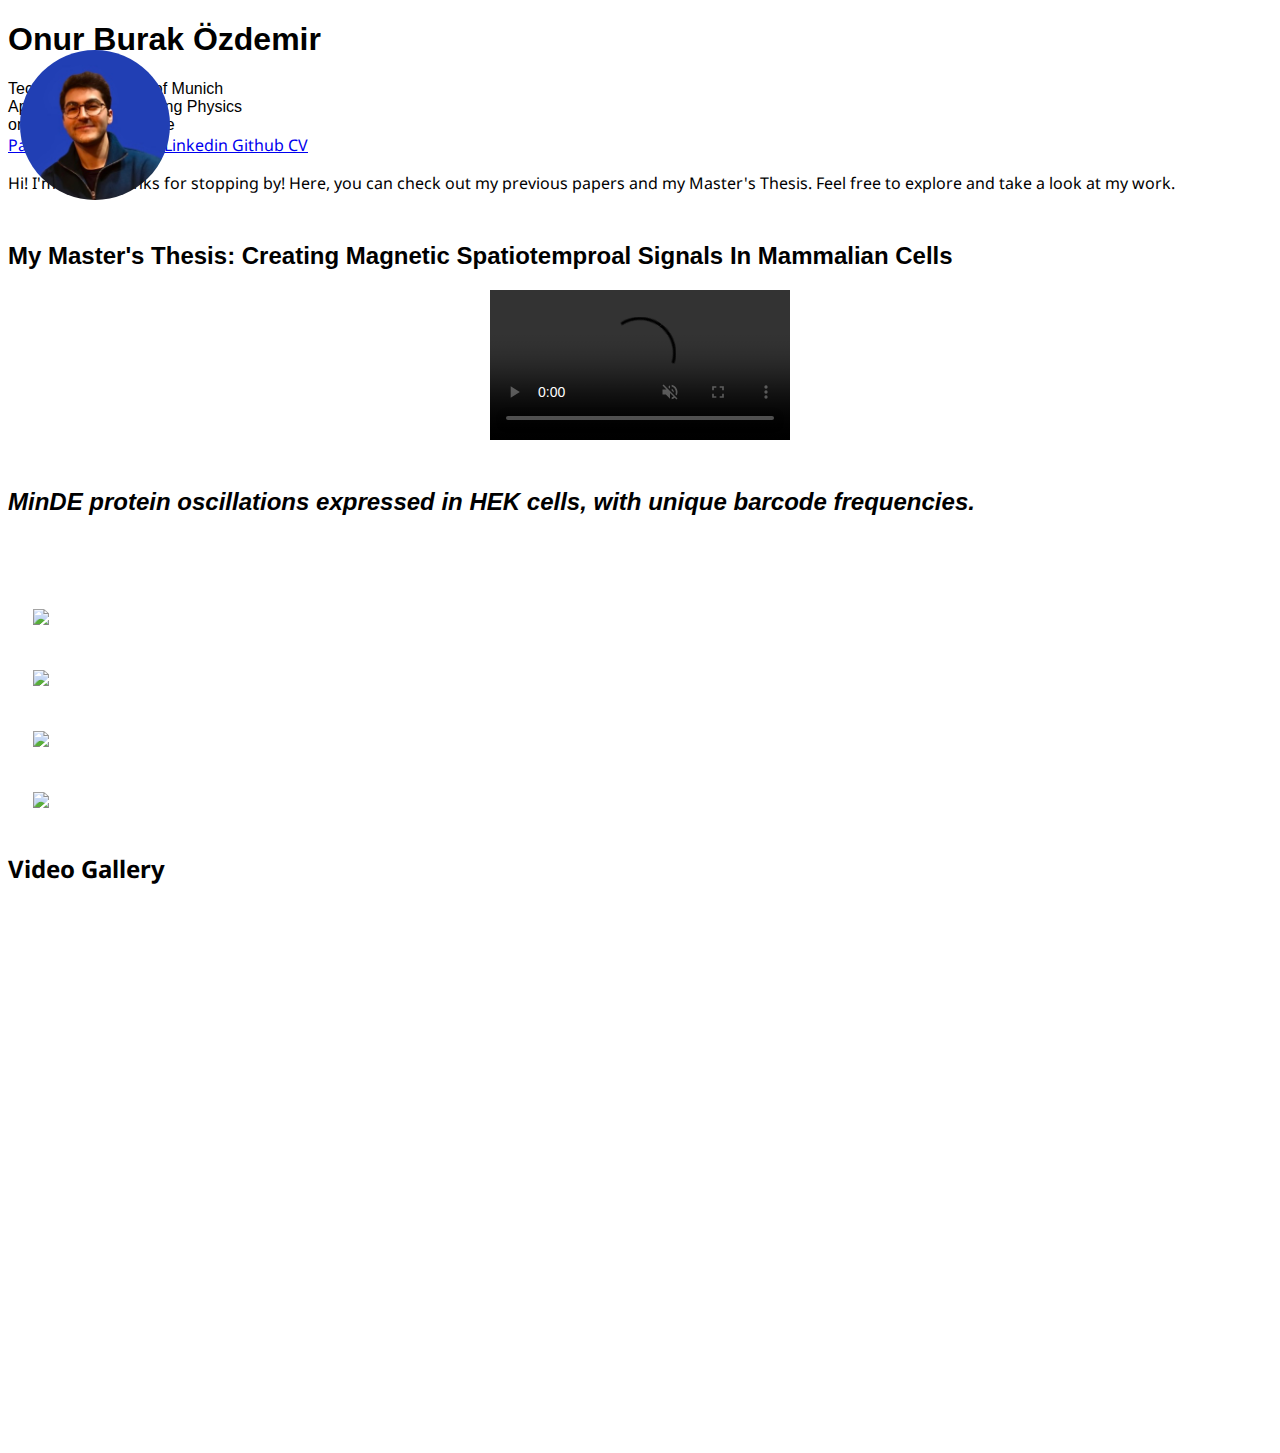
==== index.html @ f8f73dd2 "Big update" ====
<!DOCTYPE html>
<html>
<head>
  <meta charset="utf-8">
  <meta name="description" content="Personal website of Onur Burak Özdemir, showcasing academic achievements, projects, and research.">
  <meta property="og:title" content="Onur Burak Özdemir - Academic and Research Portfolio"/>
  <meta property="og:description" content="Explore the academic journey, research projects, and professional achievements of Onur Burak Özdemir."/>
  <meta property="og:url" content="https://yourwebsiteurl.com"/>
  <meta property="og:image" content="static/image/onur_banner_image.png" />
  <meta property="og:image:width" content="1200"/>
  <meta property="og:image:height" content="630"/>

  <meta name="twitter:title" content="Onur Burak Özdemir - Academic and Research Portfolio">
  <meta name="twitter:description" content="Discover the academic and professional journey of Onur Burak Özdemir.">
  <meta name="twitter:image" content="static/images/onur_twitter_banner_image.png">
  <meta name="twitter:card" content="summary_large_image">
  <meta name="keywords" content="Onur Burak Özdemir, academic portfolio, research, engineering physics, computational biology, solar cells, OLEDs, neural radiance fields">
  <meta name="viewport" content="width=device-width, initial-scale=1">

  <title>Onur Burak Özdemir</title>
  <link rel="icon" type="image/x-icon" href="static/images/favicon.ico">
  <link href="https://fonts.googleapis.com/css?family=Google+Sans|Noto+Sans|Castoro" rel="stylesheet">

  <link rel="stylesheet" href="static/css/bulma.min.css">
  <link rel="stylesheet" href="static/css/bulma-carousel.min.css">
  <link rel="stylesheet" href="static/css/bulma-slider.min.css">
  <link rel="stylesheet" href="static/css/fontawesome.all.min.css">
  <link rel="stylesheet" href="https://cdn.jsdelivr.net/gh/jpswalsh/academicons@1/css/academicons.min.css">
  <link rel="stylesheet" href="static/css/index.css">

  <script src="https://ajax.googleapis.com/ajax/libs/jquery/3.5.1/jquery.min.js"></script>
  <script src="https://documentcloud.adobe.com/view-sdk/main.js"></script>
  <script defer src="static/js/fontawesome.all.min.js"></script>
  <script src="static/js/bulma-carousel.min.js"></script>
  <script src="static/js/bulma-slider.min.js"></script>
  <script src="static/js/index.js"></script>
</head>
<body>

  <section class="hero">
    <div class="hero-body">
      <div class="container is-max-desktop">
        <div class="columns is-centered">
          <div class="column has-text-centered">
       <h1 class="title is-1 publication-title">Onur Burak Özdemir </h1>
       <!-- <div class="is-size-5 publication-authors">
              <span class="author-block">
                <a href="https://www.linkedin.com/in/onurburakozdemir" target="_blank">Onur Burak Özdemir</a><sup>*</sup>,</span>
              <span class="author-block">
                <a href="https://www.linkedin.com/in/secondauthor" target="_blank"></a><sup>*</sup>,</span>
              <span class="author-block">
                <a href="https://www.linkedin.com/in/thirdauthor" target="_blank"></a>
              </span>
            </div> -->

            <div class="is-size-5 publication-authors">
              <div class="profile-picture">
                <img src="static/images/pp.jpeg" alt="Profile Picture">
              </div>
              <span class="author-block"> Technical University of Munich <br> Applied and Engineering Physics <br> onur.oezdemir@tum.de </span>
              <!-- <span class="eql-cntrb"><small><br><sup>*</sup>Indicates Equal Contribution</small></span> -->
            </div> 

            <div class="column has-text-centered">
              <div class="publication-links">
                <span class="link-block">
                  <a href="https://arxiv.org/pdf/1234.56789.pdf" target="_blank" class="external-link button is-normal is-rounded is-dark">
                    <span class="icon">
                      <i class="fas fa-file-pdf"></i>
                    </span>
                    <span>Papers and Projects</span>
                  </a>
                </span>

                <span class="link-block">
                  <a href="https://de.linkedin.com/in/onurburakozdemir" target="_blank" class="external-link button is-normal is-rounded is-dark">
                    <span class="icon">
                      <i class="fas fa-file-pdf"></i>
                    </span>
                    <span>Linkedin</span>
                  </a>
                </span>

                <span class="link-block">
                  <a href="https://github.com/onurburakozdemir" target="_blank" class="external-link button is-normal is-rounded is-dark">
                    <span class="icon">
                      <i class="fab fa-github"></i>
                    </span>
                    <span>Github</span>
                  </a>
                </span>

                <span class="link-block">
                  <a href="https://arxiv.org/abs/1234.56789" target="_blank" class="external-link button is-normal is-rounded is-dark">
                    <span class="icon">
                      <i class="ai ai-arxiv"></i>
                    </span>
                    <span>CV</span>
                  </a>
                </span>
              </div>
            </div>
          </div>
        </div>
      </div>
    </div>
  </section>


  <!-- Paper abstract -->
  <section class="section hero is-light">
    <div class="container is-max-desktop">
      <div class="columns is-centered has-text-centered">
        <div class="column is-four-fifths">
          <div class="content has-text-justified">
            <p>
            Hi! I'm Onur. Thanks for stopping by! Here, you can check out my previous papers and my Master's Thesis. Feel free to explore and take a look at my work.
          </div>
        </div>
      </div>
    </div>
  </section>
  <!-- End paper abstract -->

   <!-- Teaser video -->
  <section class="hero teaser">
    <div class="container">
      <div class="hero-body">
        <h2 class="subtitle has-text-centered">
          <br>
          My Master's Thesis: Creating Magnetic Spatiotemproal Signals In Mammalian Cells 
        </h2>
        <div class="video-center">
          <video poster="" id="tree" autoplay controls muted loop height="100%">
            <source src="static/videos/banner_video.mp4" type="video/mp4">
          </video>
        </div>
        <h2 class="subtitle has-text-centered">
          <br>  <i> MinDE protein oscillations expressed in HEK cells, with unique barcode frequencies. </i>
        </h2>
      </div>
    </div>
  </section>


  <!-- Image carousel -->
  <section class="hero is-small">
    <div class="hero-body">
      <div class="container">
        <div id="results-carousel" class="carousel results-carousel">
          <div class="item">
            <img src="static/images/carousel1.jpg" alt="Research Image 1"/>
            <h2 class="subtitle has-text-centered">
              First image description.
            </h2>
          </div>
          <div class="item">
            <img src="static/images/carousel2.jpg" alt="Research Image 2"/>
            <h2 class="subtitle has-text-centered">
              Second image description.
            </h2>
          </div>
          <div class="item">
            <img src="static/images/carousel3.jpg" alt="Research Image 3"/>
            <h2 class="subtitle has-text-centered">
              Third image description.
            </h2>
          </div>
          <div class="item">
            <img src="static/images/carousel4.jpg" alt="Research Image 4"/>
            <h2 class="subtitle has-text-centered">
              Fourth image description.
            </h2>
          </div>
        </div>
      </div>
    </div>
  </section>
  <!-- End image carousel -->
 

  <!-- Two MP4 videos side by side 
  <section class="hero teaser">
    <div class="container is-max-desktop">
      <div class="hero-body">
        <div class="columns is-centered">
          <div class="column is-half">
            <video poster="" id="video1" autoplay controls muted loop width="100%">
              <source src="static/videos/banner_video.mp4" type="video/mp4">
            </video>
          </div>
          <div class="column is-half">
            <video poster="" id="video2" autoplay controls muted loop width="100%">
              <source src="static/videos/banner_video_2.mp4" type="video/mp4">
            </video>
            <h2 class="subtitle has-text-centered"></h2>
              MinDE protein oscillations expressed in HEK cells, with unique barcode frequencies. 
            </h2>
          </div>
        </div>
      </div>
    </div>
  </section>
  -->


  
 <!-- Youtube -->
<section class="hero is-small is-light">
  <div class="hero-body">
    <div class="container">
      <h2 class="title is-3 has-text-centered">Video Gallery</h2>
      <div class="columns is-centered">
        <div class="column is-two-thirds">
          <div class="video-wrapper">
            <iframe src="https://youtube.com/embed/WGgXc5WwDEs" frameborder="0" allow="autoplay; encrypted-media" allowfullscreen></iframe>
          </div>
        </div>
      </div>
    </div>
  </div>
</section>
---- static/css/index.css ----
body {
  font-family: 'Noto Sans', sans-serif;
}


.footer .icon-link {
    font-size: 25px;
    color: #000;
}

.link-block a {
    margin-top: 5px;
    margin-bottom: 5px;
}

.dnerf {
  font-variant: small-caps;
}


.teaser .hero-body {
  padding-top: 0;
  padding-bottom: 3rem;
}

.teaser {
  font-family: 'Google Sans', sans-serif;
}


.publication-title {
}

.publication-banner {
  width: 100%;
  overflow: hidden; /* In case the video is larger than the banner */
}

.video-container {
  width: 100%;
  display: flex;
  justify-content: center;
}

.publication-banner video {
  max-width: 100%;
  height: auto;
  object-fit: contain;
}

.publication-header .hero-body {
}

.publication-title {
    font-family: 'Google Sans', sans-serif;
}

.publication-authors {
    font-family: 'Google Sans', sans-serif;
}

.publication-venue {
    color: #555;
    width: fit-content;
    font-weight: bold;
}

.publication-awards {
    color: #ff3860;
    width: fit-content;
    font-weight: bolder;
}

.publication-authors {
}

.publication-authors a {
   color: hsl(204, 86%, 53%) !important;
}

.publication-authors a:hover {
    text-decoration: underline;
}

.author-block {
  display: inline-block;
}

.publication-banner img {
}

.publication-authors {
  /*color: #4286f4;*/
}

.publication-video {
    position: relative;
    width: 100%;
    height: 0;
    padding-bottom: 56.25%;

    overflow: hidden;
    border-radius: 10px !important;
}

.publication-video iframe {
    position: absolute;
    top: 0;
    left: 0;
    width: 100%;
    height: 100%;
}

.publication-body img {
}

.results-carousel {
  overflow: hidden;
}

.results-carousel .item {
  margin: 5px;
  overflow: hidden;
  padding: 20px;
  font-size: 0;
}

.results-carousel video {
  margin: 0;
}

.slider-pagination .slider-page {
  background: #000000;
}

.eql-cntrb { 
  font-size: smaller;
}

.video-wrapper {
  position: relative;
  width: 100%;
  padding-bottom: 56.25%; /* 16:9 Aspect Ratio */
}

.video-wrapper iframe {
  position: absolute;
  top: 0;
  left: 0;
  width: 100%;
  height: 100%;
  max-width: 100%;
}

.hero-body .container {
  max-width: 960px; /* Adjust this value as needed */
}

.column.is-two-thirds {
  display: flex;
  justify-content: center;
}

.video-center {
  display: flex;
  justify-content: center;
}

.video-center video {
  max-width: 100%;
  height: auto;
}


.profile-picture {
    position: absolute;
    top: 50px;  /* Adjust this value to move it up or down */
    left: 20px; /* Adjust this value to move it left or right */
    width: 150px;  /* Adjust this value to change the size */
    height: 150px; /* Adjust this value to change the size */
    overflow: hidden;
    border-radius: 50%;
}

.profile-picture img {
    width: 100%;
    height: 100%;
    object-fit: cover;
}
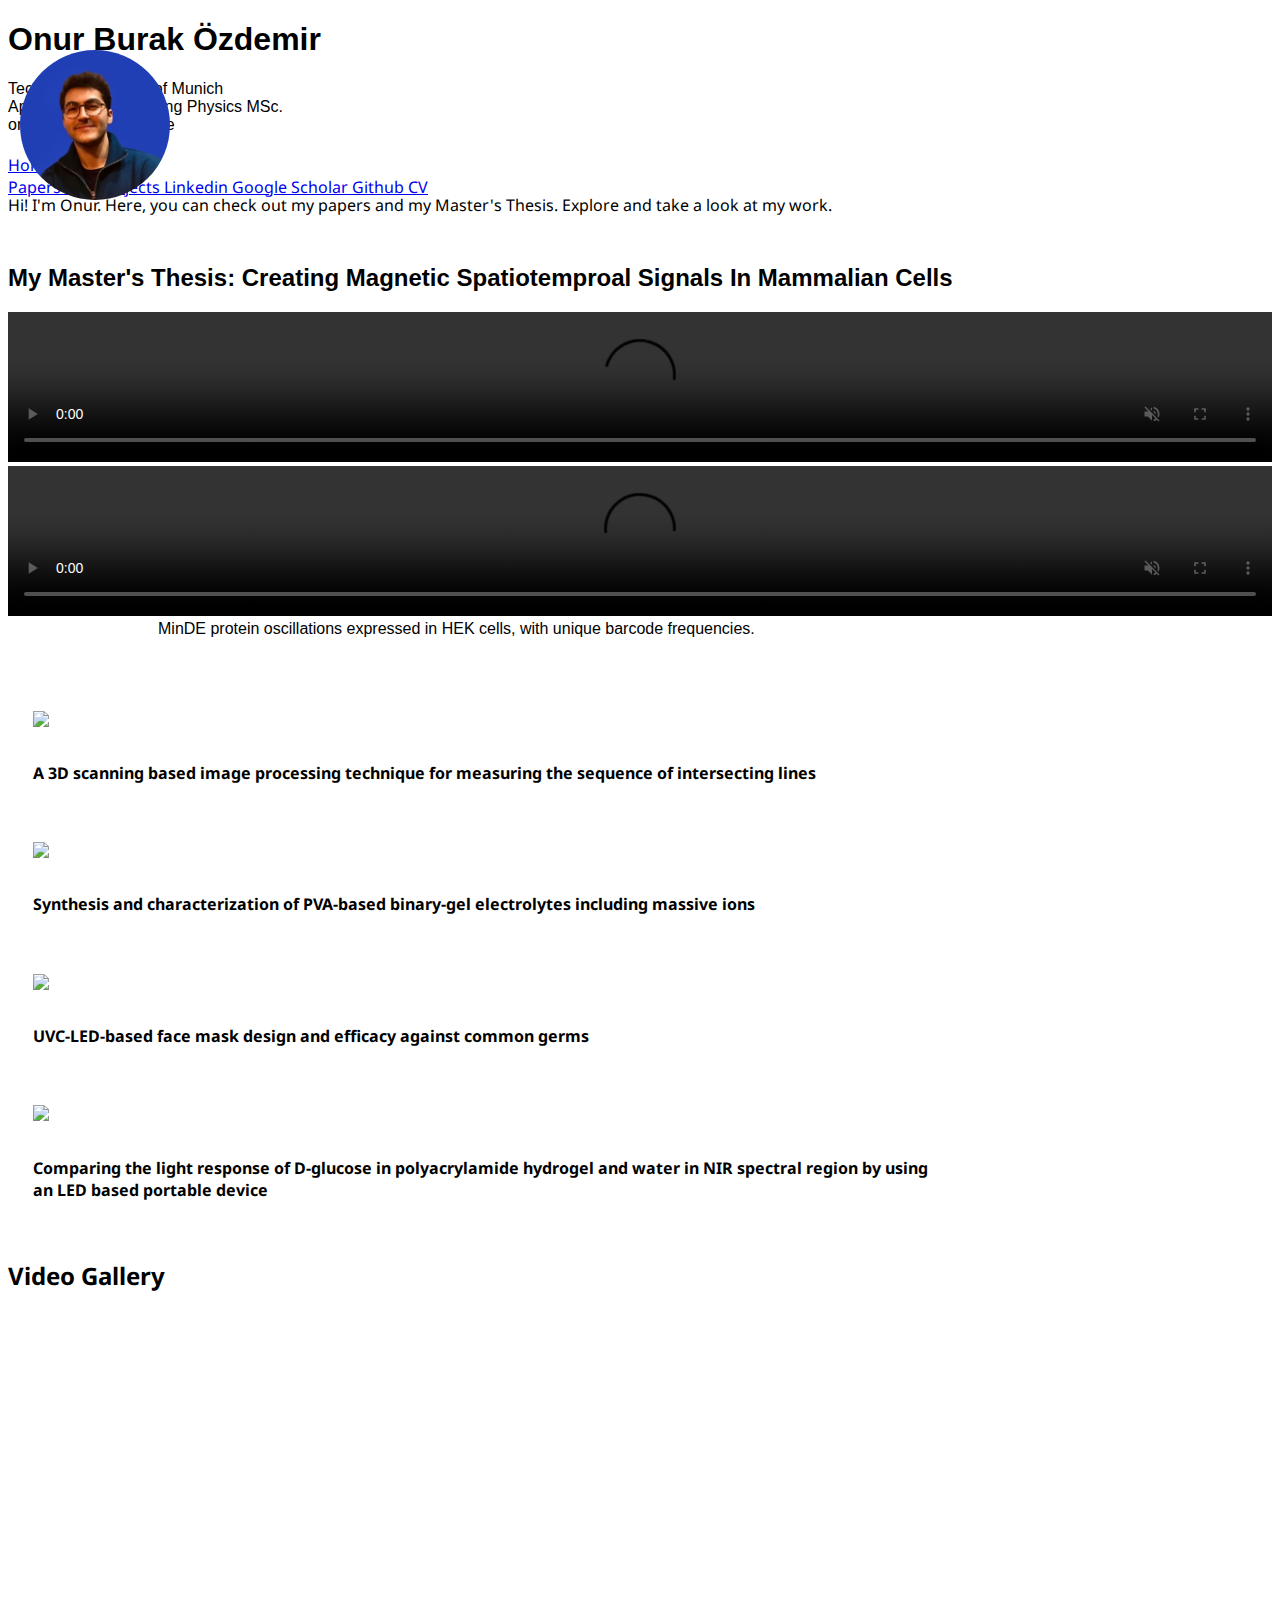
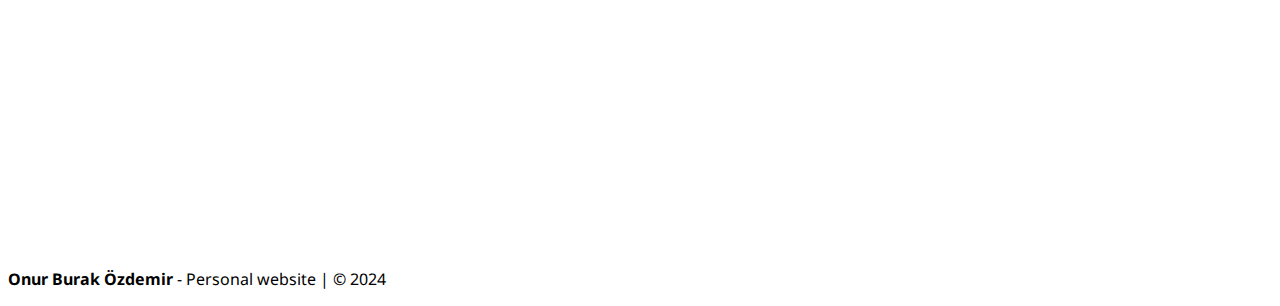
==== commit 72af7870: "Update index.html" ====
--- a/index.html
+++ b/index.html
@@ -57,43 +57,63 @@
               <div class="profile-picture">
                 <img src="static/images/pp.jpeg" alt="Profile Picture">
               </div>
-              <span class="author-block"> Technical University of Munich <br> Applied and Engineering Physics <br> onur.oezdemir@tum.de </span>
+              <span class="author-block"  style="margin-bottom: 20px;"> Technical University of Munich <br> Applied and Engineering Physics MSc. <br> onur.oezdemir@tum.de </span>
               <!-- <span class="eql-cntrb"><small><br><sup>*</sup>Indicates Equal Contribution</small></span> -->
             </div> 
 
             <div class="column has-text-centered">
               <div class="publication-links">
                 <span class="link-block">
-                  <a href="https://arxiv.org/pdf/1234.56789.pdf" target="_blank" class="external-link button is-normal is-rounded is-dark">
+                  <a href="index.html" class="external-link button is-normal is-rounded is-light">
+                    <span class="icon">
+                      <i class="fas fa-home"></i>
+                    </span>
+                    <span>Home</span>
+                  </a>
+                </span>
+
+            <div class="column has-text-centered">
+              <div class="publication-links">
+                <span class="link-block">
+                  <a href="papers.html" class="external-link button is-normal is-rounded is-dark">
+                    <span class="icon">
+                      <i class="fas fa-flask"></i>
+                    </span>
+                    <span>Papers and Projects</span>
+                  </a>
+                </span>
+
+                <span class="link-block">
+                  <a href="https://de.linkedin.com/in/onurburakozdemir" target="_blank" class="external-link button is-normal is-rounded is-dark">
+                    <span class="icon">
+                      <i class="fab fa-linkedin"></i>
+                    </span>
+                    <span>Linkedin</span>
+                  </a>
+                </span>
+
+                <span class="link-block">
+                  <a href="https://scholar.google.com/citations?hl=en&user=Xqy91XkAAAAJ" target="_blank" class="external-link button is-normal is-rounded is-dark">
+                    <span class="icon">
+                      <i class="fas fa-graduation-cap"></i>
+                    </span>
+                    <span>Google Scholar</span>
+                  </a>
+                </span>
+
+                <span class="link-block">
+                  <a href="https://github.com/onurburakozdemir" target="_blank" class="external-link button is-normal is-rounded is-dark">
+                    <span class="icon">
+                      <i class="fab fa-github"></i>
+                    </span>
+                    <span>Github</span>
+                  </a>
+                </span>
+
+                <span class="link-block">
+                  <a href="static/pdfs/OnurBurakOzdemir_CV.pdf" target="_blank" class="external-link button is-normal is-rounded is-dark">
                     <span class="icon">
                       <i class="fas fa-file-pdf"></i>
-                    </span>
-                    <span>Papers and Projects</span>
-                  </a>
-                </span>
-
-                <span class="link-block">
-                  <a href="https://de.linkedin.com/in/onurburakozdemir" target="_blank" class="external-link button is-normal is-rounded is-dark">
-                    <span class="icon">
-                      <i class="fas fa-file-pdf"></i>
-                    </span>
-                    <span>Linkedin</span>
-                  </a>
-                </span>
-
-                <span class="link-block">
-                  <a href="https://github.com/onurburakozdemir" target="_blank" class="external-link button is-normal is-rounded is-dark">
-                    <span class="icon">
-                      <i class="fab fa-github"></i>
-                    </span>
-                    <span>Github</span>
-                  </a>
-                </span>
-
-                <span class="link-block">
-                  <a href="https://arxiv.org/abs/1234.56789" target="_blank" class="external-link button is-normal is-rounded is-dark">
-                    <span class="icon">
-                      <i class="ai ai-arxiv"></i>
                     </span>
                     <span>CV</span>
                   </a>
@@ -108,13 +128,13 @@
 
 
   <!-- Paper abstract -->
-  <section class="section hero is-light">
+  <section class="section hero is-light" style="margin-top: -20px;">
     <div class="container is-max-desktop">
       <div class="columns is-centered has-text-centered">
         <div class="column is-four-fifths">
           <div class="content has-text-justified">
             <p>
-            Hi! I'm Onur. Thanks for stopping by! Here, you can check out my previous papers and my Master's Thesis. Feel free to explore and take a look at my work.
+            Hi! I'm Onur. Here, you can check out my papers and my Master's Thesis. Explore and take a look at my work.
           </div>
         </div>
       </div>
@@ -122,7 +142,34 @@
   </section>
   <!-- End paper abstract -->
 
-   <!-- Teaser video -->
+
+  <section class="hero teaser" style="margin-top: 15px;">
+    <div class="container is-max-desktop">
+      <div class="hero-body">
+      <h2 class="subtitle has-text-centered">
+          <br>
+          My Master's Thesis: Creating Magnetic Spatiotemproal Signals In Mammalian Cells 
+      </h2>  
+        <div class="columns is-centered">
+          <div class="column is-half">
+            <video poster="" id="video1" autoplay controls muted loop width="100%">
+              <source src="static/videos/banner_video.mp4" type="video/mp4">
+            </video>
+          </div>
+          <div class="column is-half">
+            <video poster="" id="video2" autoplay controls muted loop width="100%">
+              <source src="static/videos/vid2.mp4" type="video/mp4">
+            </video>
+          </div> 
+        </div>
+      <div style="margin-left: 150px; font-size: 16px;"> MinDE protein oscillations expressed in HEK cells, with unique barcode frequencies. </div> 
+      </div>
+    </div>
+  </section>
+
+
+
+   <!-- Teaser video 
   <section class="hero teaser">
     <div class="container">
       <div class="hero-body">
@@ -141,42 +188,55 @@
       </div>
     </div>
   </section>
-
+  -->
 
   <!-- Image carousel -->
-  <section class="hero is-small">
-    <div class="hero-body">
-      <div class="container">
-        <div id="results-carousel" class="carousel results-carousel">
-          <div class="item">
-            <img src="static/images/carousel1.jpg" alt="Research Image 1"/>
-            <h2 class="subtitle has-text-centered">
-              First image description.
-            </h2>
-          </div>
-          <div class="item">
-            <img src="static/images/carousel2.jpg" alt="Research Image 2"/>
-            <h2 class="subtitle has-text-centered">
-              Second image description.
-            </h2>
-          </div>
-          <div class="item">
-            <img src="static/images/carousel3.jpg" alt="Research Image 3"/>
-            <h2 class="subtitle has-text-centered">
-              Third image description.
-            </h2>
-          </div>
-          <div class="item">
-            <img src="static/images/carousel4.jpg" alt="Research Image 4"/>
-            <h2 class="subtitle has-text-centered">
-              Fourth image description.
-            </h2>
-          </div>
-        </div>
-      </div>
-    </div>
-  </section>
-  <!-- End image carousel -->
+<section class="hero is-small is-light">
+  <div class="hero-body">
+    <div class="container">
+      <div id="results-carousel" class="carousel results-carousel">
+        <div class="item">
+          <a href="https://link.springer.com/article/10.1007/s10032-024-00495-6" target="_blank">
+            <img src="static/images/carousel3.jpg" alt="Research Image 1" style="max-width: 700px; height: auto;" />
+          </a>
+          <h2 class="subtitle has-text-centered" style="font-size: 16px;">
+            <br>
+            A 3D scanning based image processing technique for measuring the sequence of intersecting lines
+          </h2>
+        </div>
+        <div class="item">
+          <a href="https://link.springer.com/article/10.1007/s10008-023-05390-4" target="_blank">
+            <img src="static/images/carousel1.jpg" alt="Research Image 2" style="max-width: 900px; height: auto;" />
+          </a>
+          <h2 class="subtitle has-text-centered" style="font-size: 16px;">
+            <br>
+            Synthesis and characterization of PVA-based binary-gel electrolytes including massive ions 
+          </h2>
+        </div>
+        <div class="item">
+          <a href="https://sciendo.com/article/10.2478/aiht-2023-74-3766" target="_blank">
+            <img src="static/images/carousel2.jpg" alt="Research Image 3" style="max-width: 600px; height: auto;" />
+          </a>
+          <h2 class="subtitle has-text-centered" style="font-size: 16px;">
+            <br>
+            UVC-LED-based face mask design and efficacy against common germs
+          </h2>
+        </div>
+        <div class="item">
+          <a href="https://link.springer.com/article/10.1007/s11082-022-04123-7" target="_blank">
+            <img src="static/images/carousel4.jpg" alt="Research Image 4" style="max-width: 700px; height: auto;" />
+          </a>
+          <h2 class="subtitle has-text-centered" style="font-size: 16px;">
+            <br>
+            Comparing the light response of D-glucose in polyacrylamide hydrogel and water in NIR spectral region by using an LED based portable device
+          </h2>
+        </div>
+      </div>
+    </div>
+  </div>
+</section>
+<!-- End image carousel -->
+
  
 
   <!-- Two MP4 videos side by side 
@@ -206,8 +266,8 @@
 
   
  <!-- Youtube -->
-<section class="hero is-small is-light">
-  <div class="hero-body">
+<section class="hero is-small" style="margin-bottom: 0px;">
+  <div class="hero-body"> 
     <div class="container">
       <h2 class="title is-3 has-text-centered">Video Gallery</h2>
       <div class="columns is-centered">
@@ -220,4 +280,13 @@
     </div>
   </div>
 </section>
-   
+
+<!-- Footer -->
+  <footer class="footer">
+    <div class="content has-text-centered">
+      <p>
+        <strong>Onur Burak Özdemir</strong> - Personal website | &copy; 2024
+      </p>
+    </div>
+  </footer>
+</body>
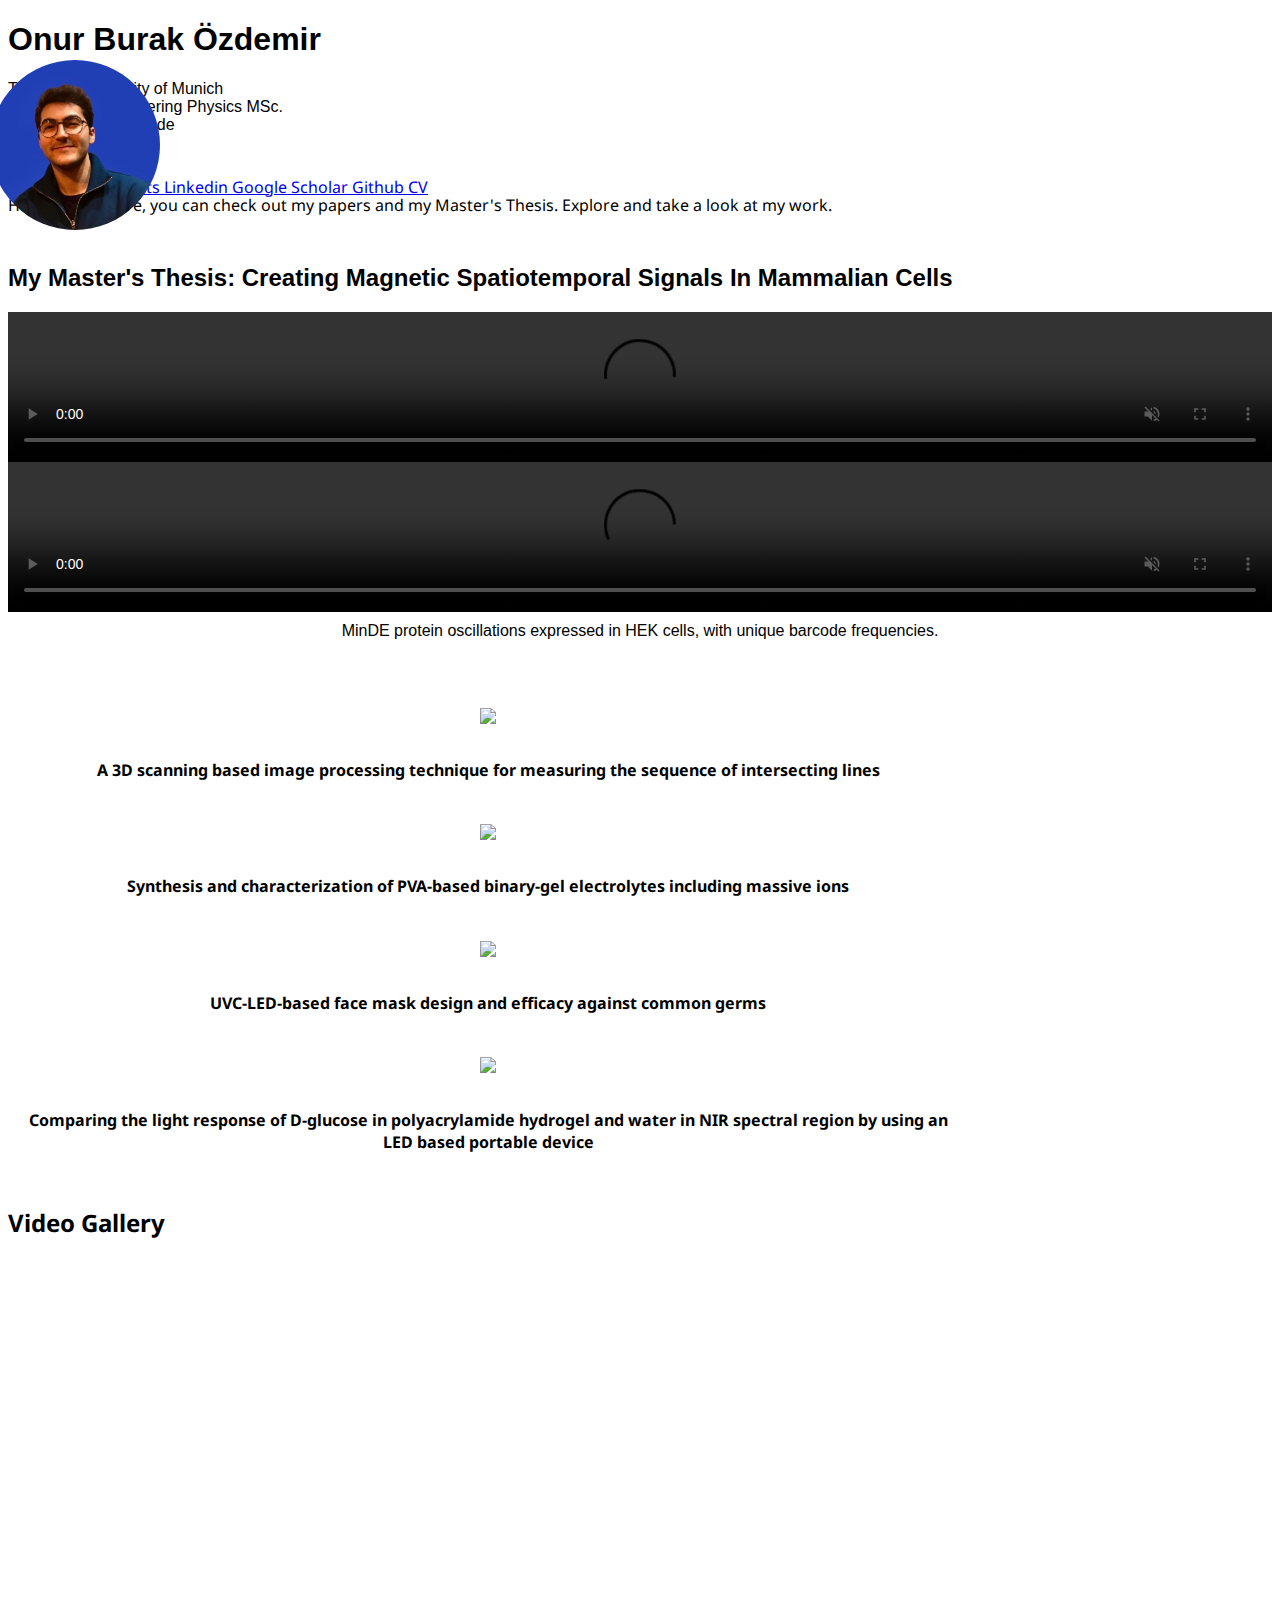
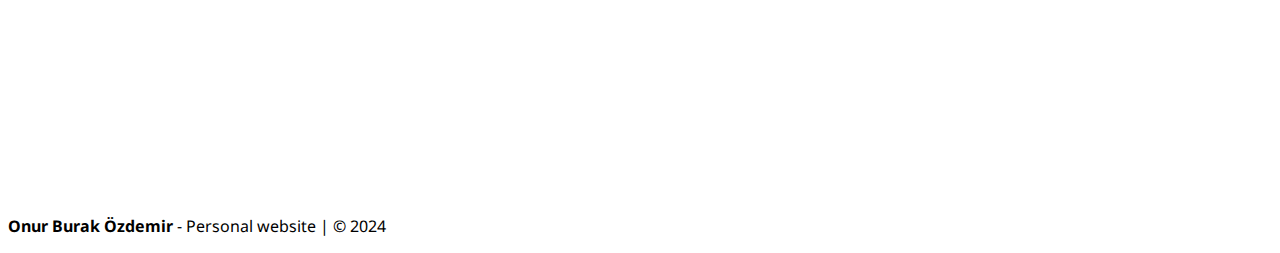
==== commit d432512a: "update" ====
--- a/index.html
+++ b/index.html
@@ -144,28 +144,29 @@
 
 
   <section class="hero teaser" style="margin-top: 15px;">
-    <div class="container is-max-desktop">
-      <div class="hero-body">
+  <div class="container is-max-desktop">
+    <div class="hero-body">
       <h2 class="subtitle has-text-centered">
-          <br>
-          My Master's Thesis: Creating Magnetic Spatiotemproal Signals In Mammalian Cells 
+        <br>
+        My Master's Thesis: Creating Magnetic Spatiotemporal Signals In Mammalian Cells 
       </h2>  
-        <div class="columns is-centered">
-          <div class="column is-half">
-            <video poster="" id="video1" autoplay controls muted loop width="100%">
-              <source src="static/videos/banner_video.mp4" type="video/mp4">
-            </video>
-          </div>
-          <div class="column is-half">
-            <video poster="" id="video2" autoplay controls muted loop width="100%">
-              <source src="static/videos/vid2.mp4" type="video/mp4">
-            </video>
-          </div> 
-        </div>
-      <div style="margin-left: 150px; font-size: 16px;"> MinDE protein oscillations expressed in HEK cells, with unique barcode frequencies. </div> 
-      </div>
-    </div>
-  </section>
+      <div class="columns is-centered">
+        <div class="column is-7" style="display: flex; justify-content: center;">
+          <video poster="" id="video1" autoplay controls muted loop style="width: 100%; height: auto;">
+            <source src="static/videos/banner_video.mp4" type="video/mp4">
+          </video>
+        </div>
+        <div class="column is-7" style="display: flex; justify-content: center;">
+          <video poster="" id="video2" autoplay controls muted loop style="width: 100%; height: auto;">
+            <source src="static/videos/vid2.mp4" type="video/mp4">
+          </video>
+        </div> 
+      </div>
+      <div style="text-align: center; font-size: 16px; margin-top: 10px;">MinDE protein oscillations expressed in HEK cells, with unique barcode frequencies.</div> 
+    </div>
+  </div>
+</section>
+
 
 
 
--- a/static/css/index.css
+++ b/static/css/index.css
@@ -32,18 +32,18 @@
 }
 
 .publication-banner {
-  width: 100%;
+  width: 300%;
   overflow: hidden; /* In case the video is larger than the banner */
 }
 
 .video-container {
-  width: 100%;
+  width: 300%;
   display: flex;
   justify-content: center;
 }
 
 .publication-banner video {
-  max-width: 100%;
+  max-width: 300%;
   height: auto;
   object-fit: contain;
 }
@@ -95,7 +95,7 @@
 
 .publication-video {
     position: relative;
-    width: 100%;
+    width: 300%;
     height: 0;
     padding-bottom: 56.25%;
 
@@ -107,7 +107,7 @@
     position: absolute;
     top: 0;
     left: 0;
-    width: 100%;
+    width: 300%;
     height: 100%;
 }
 
@@ -115,15 +115,25 @@
 }
 
 .results-carousel {
-  overflow: hidden;
+  max-width: 1000px;  /* Set a maximum width for the carousel */
+  margin: 0 auto;    /* Center the carousel */
+  overflow: hidden;   /* Ensure overflow is hidden for neatness */
 }
 
 .results-carousel .item {
-  margin: 5px;
+  margin: 10px;      /* Adjust margin between items */
   overflow: hidden;
-  padding: 20px;
-  font-size: 0;
+  padding: 10px;     /* Reduce padding to make items more compact */
+  font-size: 0;      /* Hides text but retains space for items */
+  text-align: center; /* Center align content within each item */
 }
+
+.results-carousel img {
+  max-width: 100%;   /* Ensure images do not exceed item width */
+  height: auto;      /* Maintain aspect ratio */
+  cursor: pointer;   /* Change cursor to pointer for clickable images */
+}
+
 
 .results-carousel video {
   margin: 0;
@@ -167,17 +177,17 @@
 }
 
 .video-center video {
-  max-width: 100%;
+  max-width: 300%;
   height: auto;
 }
 
 
 .profile-picture {
     position: absolute;
-    top: 50px;  /* Adjust this value to move it up or down */
-    left: 20px; /* Adjust this value to move it left or right */
-    width: 150px;  /* Adjust this value to change the size */
-    height: 150px; /* Adjust this value to change the size */
+    top: 60px;  /* Adjust this value to move it up or down */
+    left: -10px; /* Adjust this value to move it left or right */
+    width: 170px;  /* Adjust this value to change the size */
+    height: 170px; /* Adjust this value to change the size */
     overflow: hidden;
     border-radius: 50%;
 }
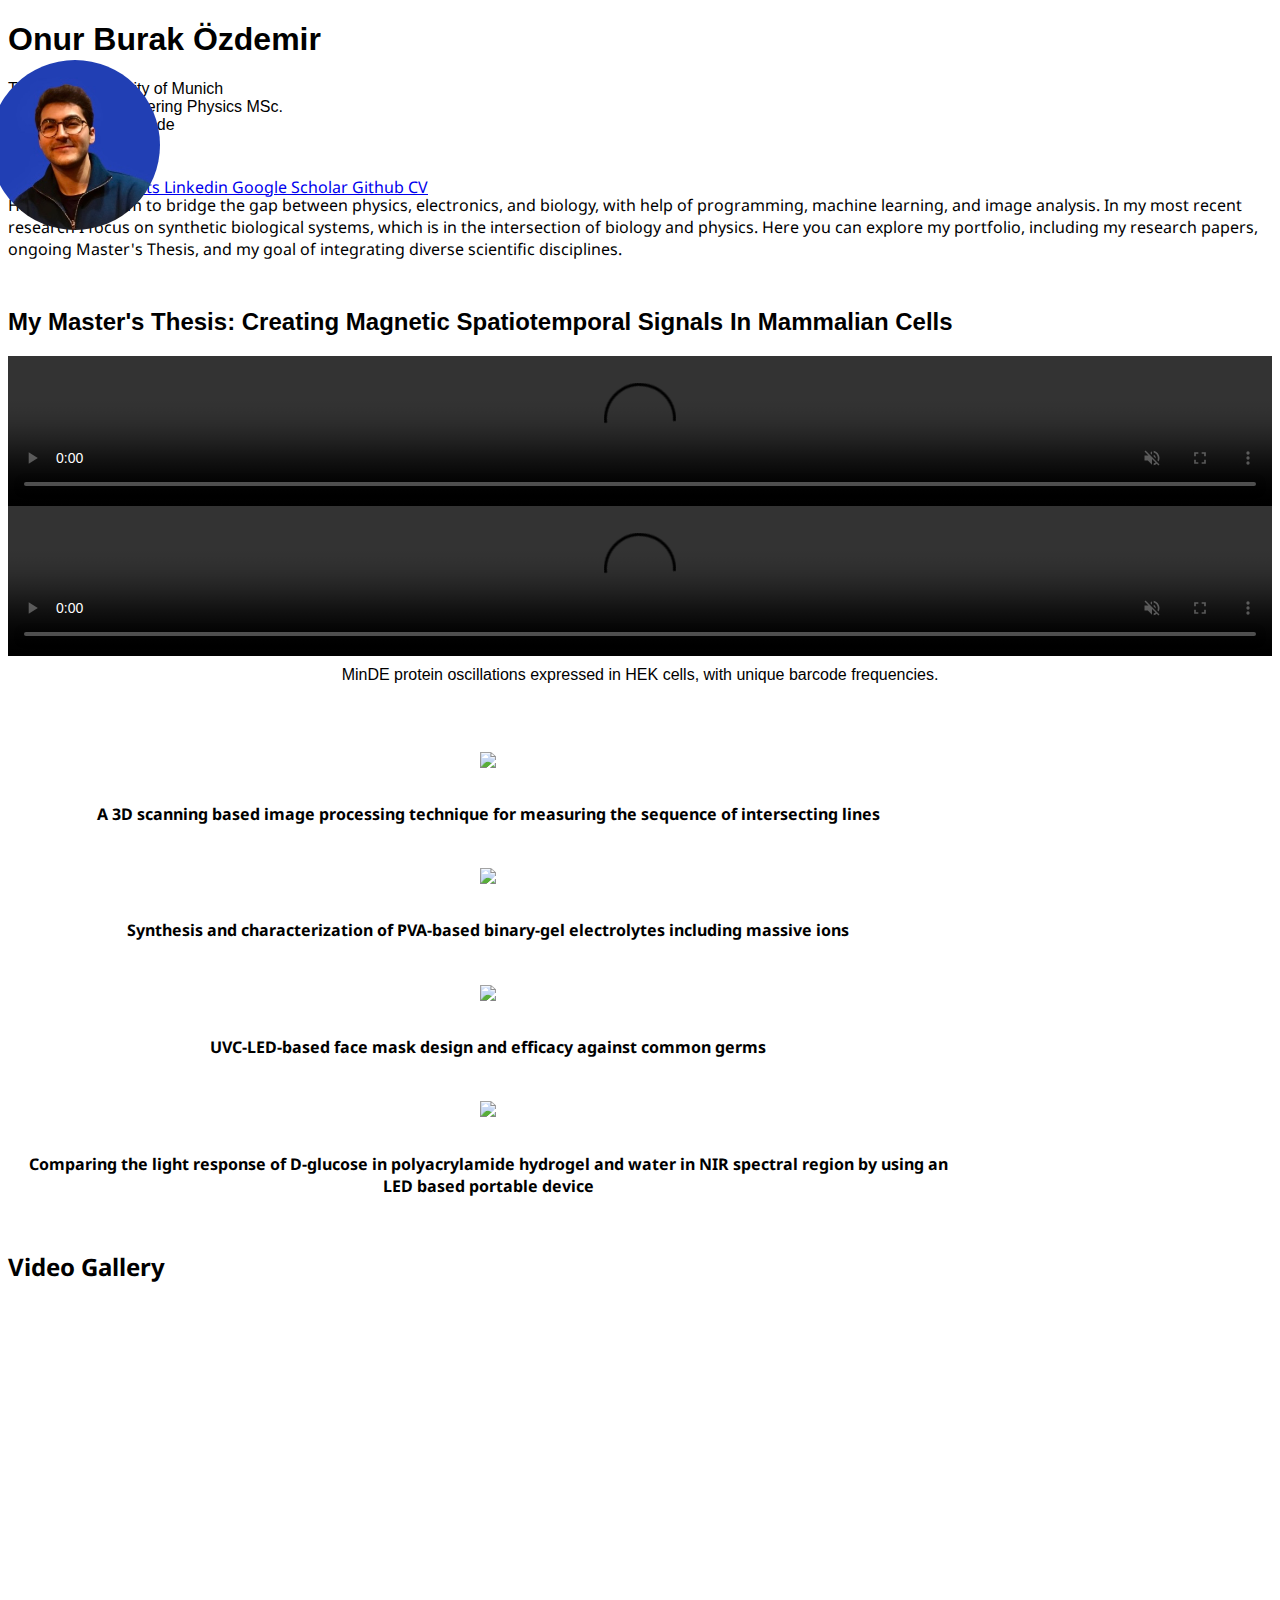
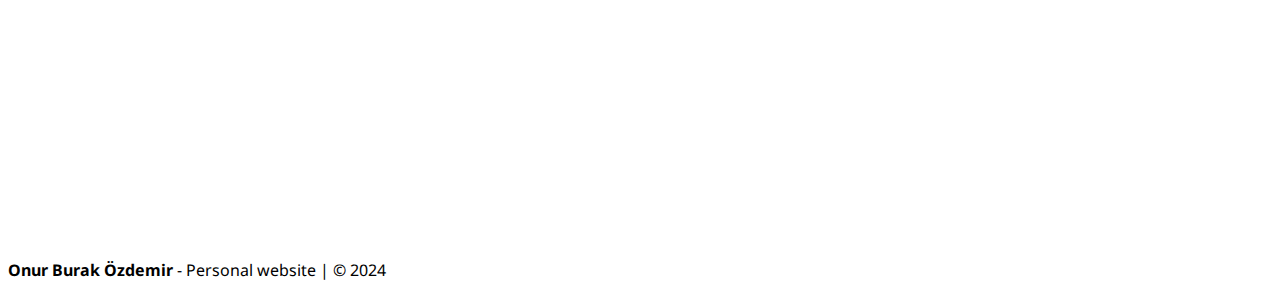
==== commit 67ecc7bb: "Update index.html" ====
--- a/index.html
+++ b/index.html
@@ -134,7 +134,7 @@
         <div class="column is-four-fifths">
           <div class="content has-text-justified">
             <p>
-            Hi! I'm Onur. Here, you can check out my papers and my Master's Thesis. Explore and take a look at my work.
+            Hi! I'm Onur. I aim to bridge the gap between physics, electronics, and biology, with help of programming, machine learning, and image analysis. In my most recent research I focus on synthetic biological systems, which is in the intersection of biology and physics. Here you can explore my portfolio, including my research papers, ongoing Master's Thesis, and my goal of integrating diverse scientific disciplines.
           </div>
         </div>
       </div>
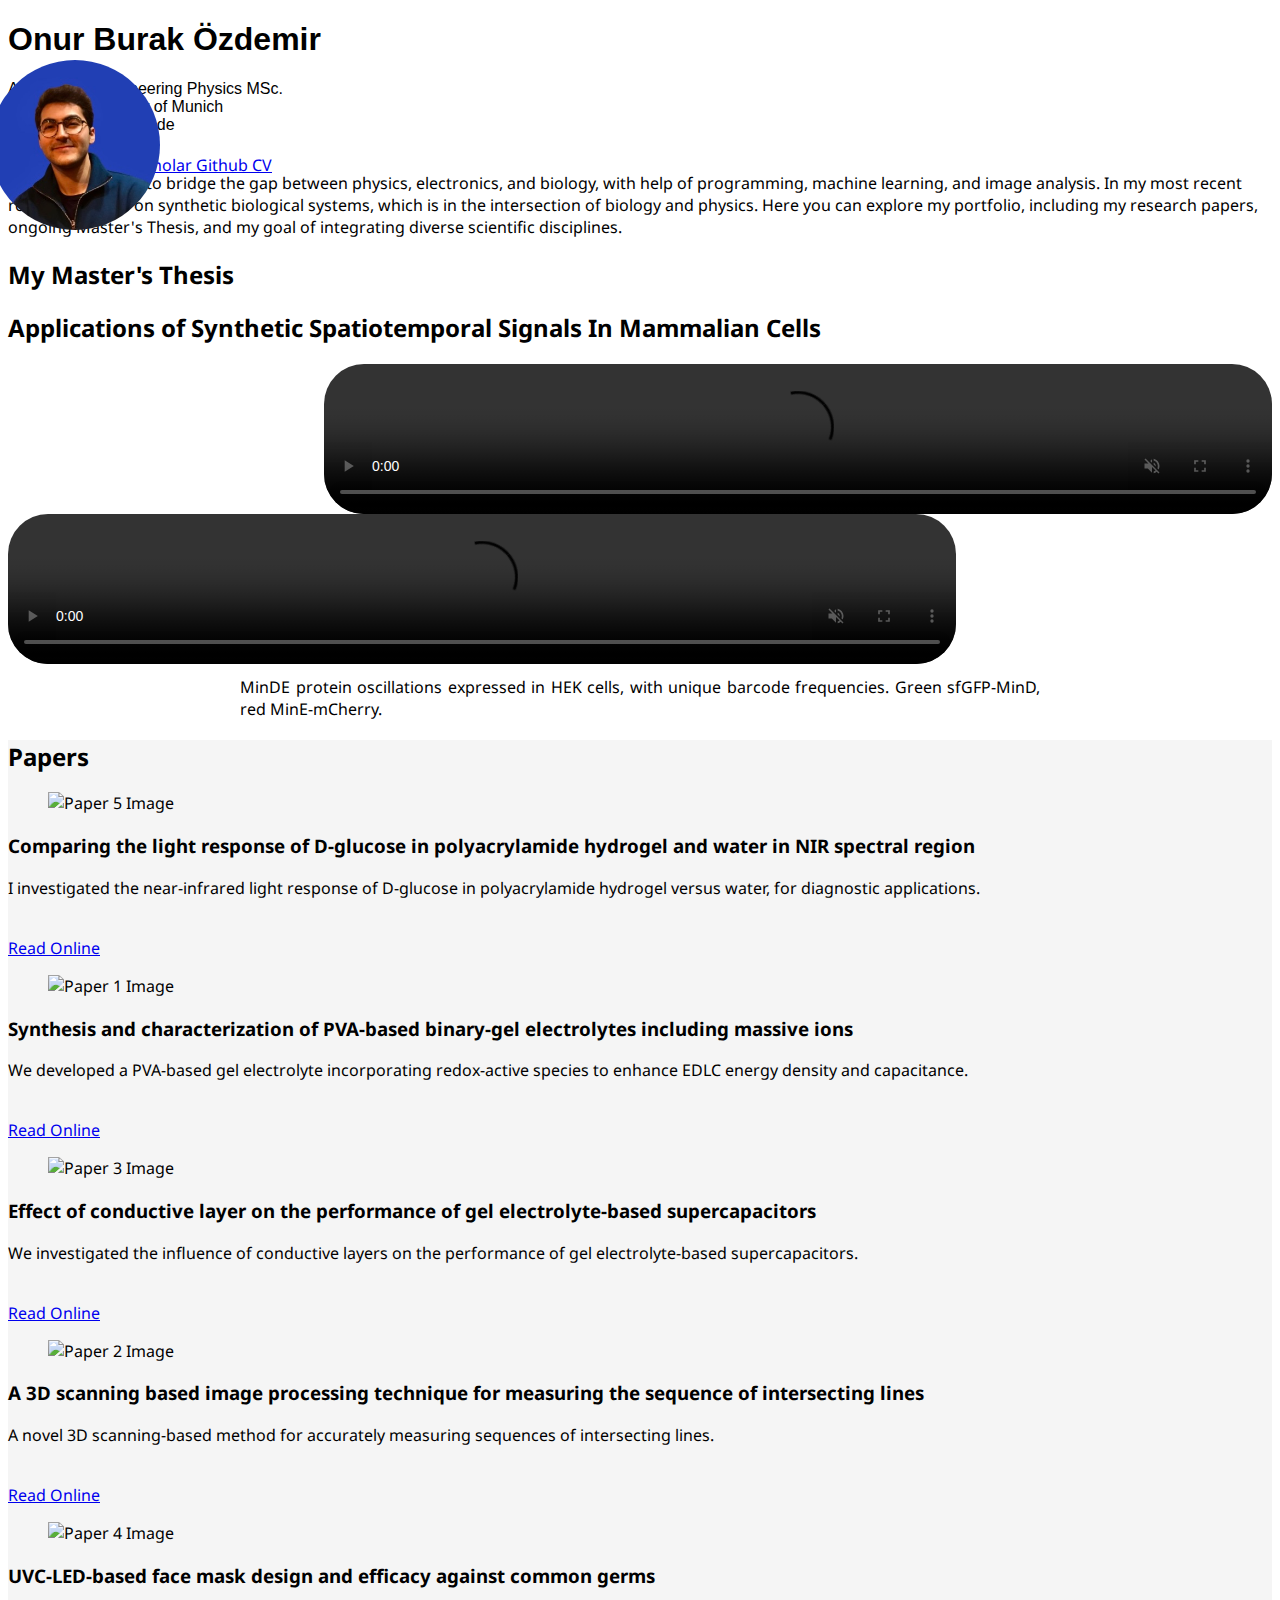
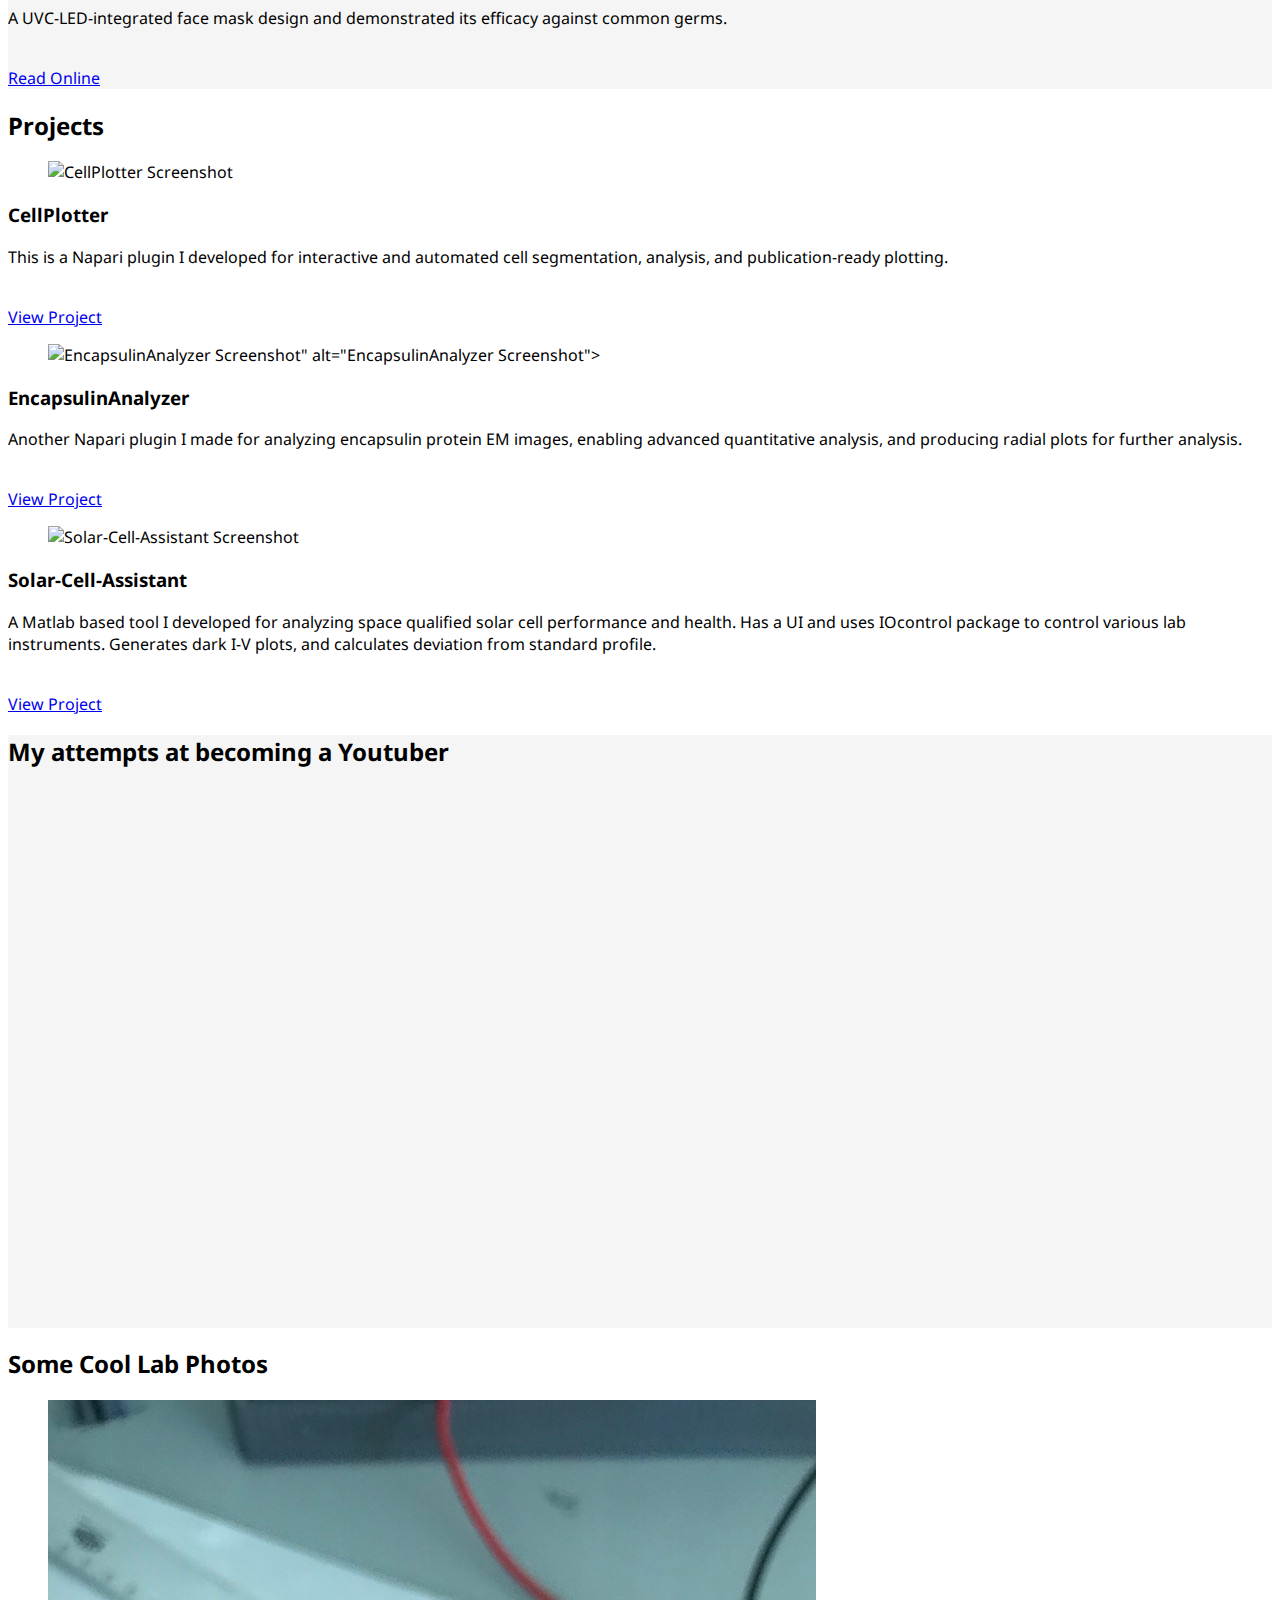
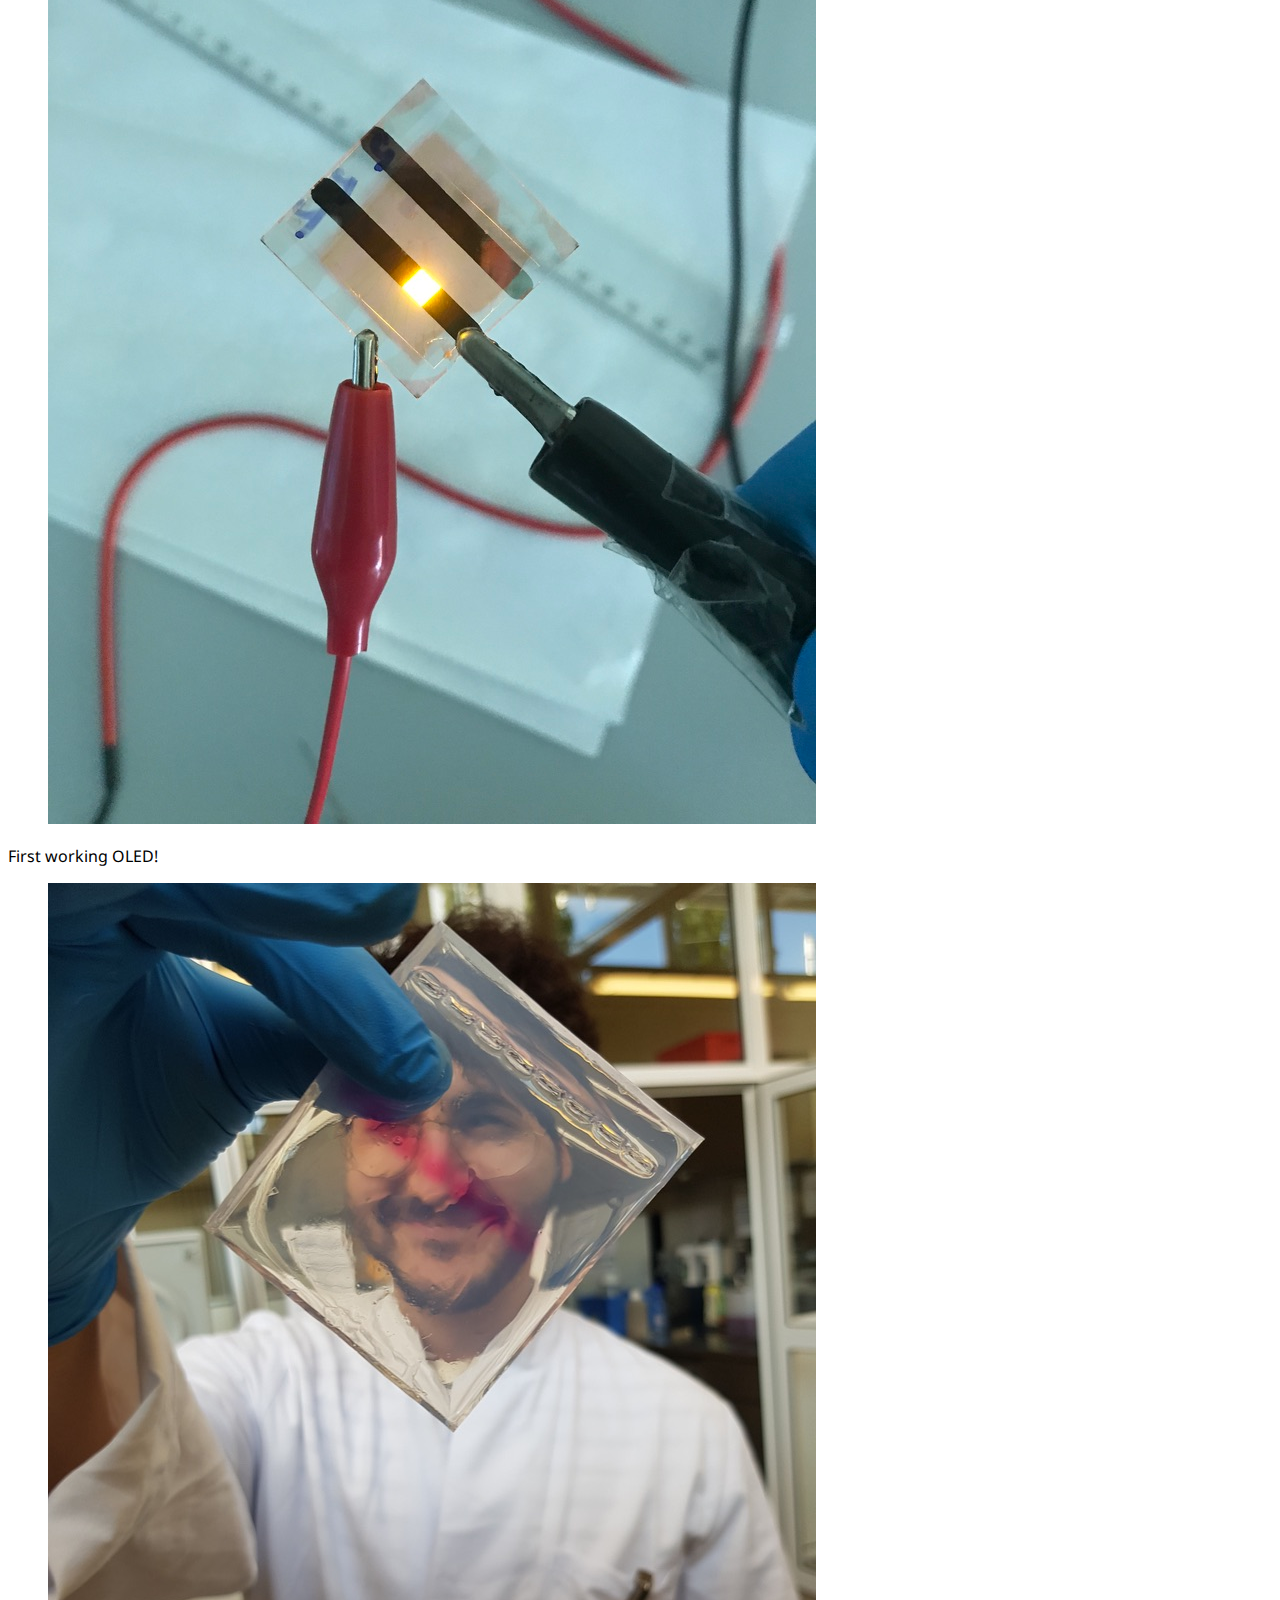
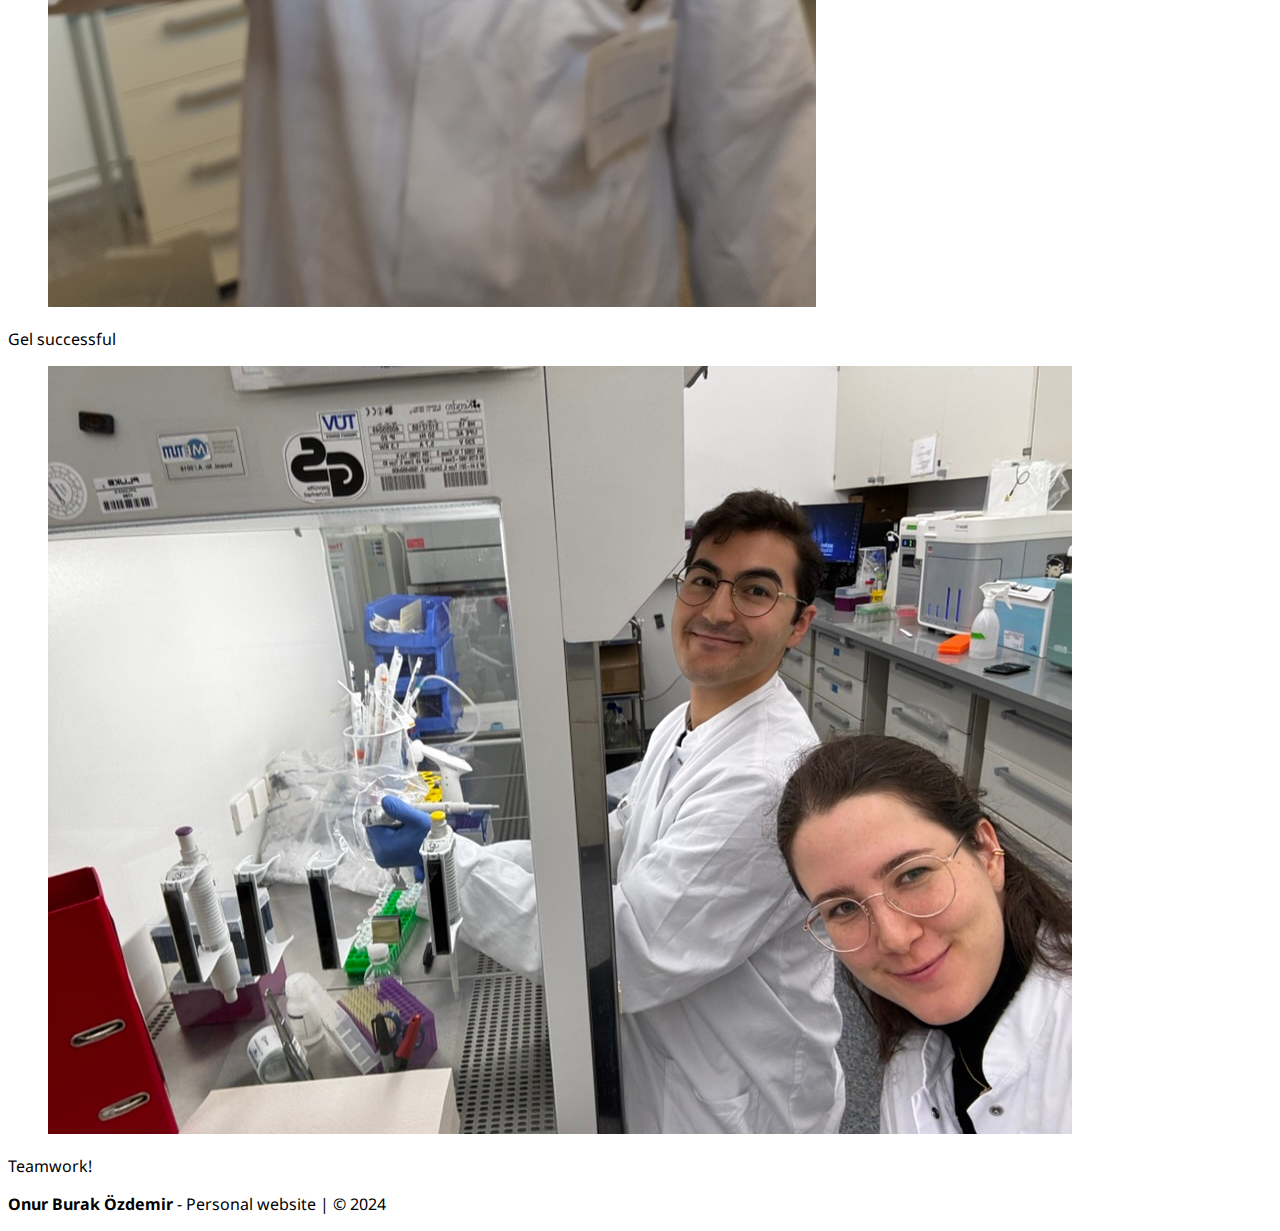
==== commit 5f0c9952: "Update all info" ====
--- a/index.html
+++ b/index.html
@@ -57,11 +57,11 @@
               <div class="profile-picture">
                 <img src="static/images/pp.jpeg" alt="Profile Picture">
               </div>
-              <span class="author-block"  style="margin-bottom: 20px;"> Technical University of Munich <br> Applied and Engineering Physics MSc. <br> onur.oezdemir@tum.de </span>
+              <span class="author-block"  style="margin-bottom: 20px;"> Applied and Engineering Physics MSc. <br> Technical University of Munich <br> onur.oezdemir@tum.de </span>
               <!-- <span class="eql-cntrb"><small><br><sup>*</sup>Indicates Equal Contribution</small></span> -->
             </div> 
 
-            <div class="column has-text-centered">
+            <!-- <div class="column has-text-centered">
               <div class="publication-links">
                 <span class="link-block">
                   <a href="index.html" class="external-link button is-normal is-rounded is-light">
@@ -81,7 +81,7 @@
                     </span>
                     <span>Papers and Projects</span>
                   </a>
-                </span>
+                </span> -->
 
                 <span class="link-block">
                   <a href="https://de.linkedin.com/in/onurburakozdemir" target="_blank" class="external-link button is-normal is-rounded is-dark">
@@ -143,31 +143,27 @@
   <!-- End paper abstract -->
 
 
-  <section class="hero teaser" style="margin-top: 15px;">
+  <section class="section thesis-section" style="margin-top: 15px;">
   <div class="container is-max-desktop">
-    <div class="hero-body">
-      <h2 class="subtitle has-text-centered">
-        <br>
-        My Master's Thesis: Creating Magnetic Spatiotemporal Signals In Mammalian Cells 
-      </h2>  
-      <div class="columns is-centered">
-        <div class="column is-7" style="display: flex; justify-content: center;">
-          <video poster="" id="video1" autoplay controls muted loop style="width: 100%; height: auto;">
-            <source src="static/videos/banner_video.mp4" type="video/mp4">
-          </video>
-        </div>
-        <div class="column is-7" style="display: flex; justify-content: center;">
-          <video poster="" id="video2" autoplay controls muted loop style="width: 100%; height: auto;">
-            <source src="static/videos/vid2.mp4" type="video/mp4">
-          </video>
-        </div> 
-      </div>
-      <div style="text-align: center; font-size: 16px; margin-top: 10px;">MinDE protein oscillations expressed in HEK cells, with unique barcode frequencies.</div> 
+    <h2 class="title is-3">My Master's Thesis</h2>
+    <h2 class="subtitle">Applications of Synthetic Spatiotemporal Signals In Mammalian Cells</h2>
+    <div class="columns is-centered">
+      <div class="column is-7" style="display: flex; justify-content: right;">
+        <video poster="" id="video1" autoplay controls muted loop style="width: 75%; height: auto; border-radius: 40px;">
+          <source src="static/videos/banner_video.mp4" type="video/mp4">
+        </video>
+      </div>
+      <div class="column is-7" style="display: flex; justify-content: left;">
+        <video poster="" id="video2" autoplay controls muted loop style="width: 75%; height: auto; border-radius: 40px;">
+          <source src="static/videos/vid2.mp4" type="video/mp4">
+        </video>
+      </div> 
+    </div>
+    <div style="text-align: justify; font-size: 16px; margin-top: 12px; max-width: 800px; margin-left: auto; margin-right: auto;">
+      MinDE protein oscillations expressed in HEK cells, with unique barcode frequencies. Green sfGFP-MinD, red MinE-mCherry.
     </div>
   </div>
 </section>
-
-
 
 
    <!-- Teaser video 
@@ -191,7 +187,163 @@
   </section>
   -->
 
-  <!-- Image carousel -->
+  <!-- Papers Section -->
+<section class="section papers-section">
+  <div class="container is-max-desktop">
+    <h2 class="title is-3">Papers</h2>
+    <div class="columns is-multiline">
+
+      <!-- Paper 5 -->
+      <div class="column is-one-third">
+        <div class="card">
+          <div class="card-image">
+            <figure class="image is-4by3">
+              <img src="static/images/carousel4.jpg" alt="Paper 5 Image">
+            </figure>
+          </div>
+          <div class="card-content">
+            <h3 class="title is-5">Comparing the light response of D-glucose in polyacrylamide hydrogel and water in NIR spectral region</h3>
+            <p>I investigated the near-infrared light response of D-glucose in polyacrylamide hydrogel versus water, for diagnostic applications.</p>
+            <br>
+            <a href="https://link.springer.com/article/10.1007/s11082-022-04123-7" target="_blank" class="button is-normal is-rounded is-dark">Read Online</a>
+          </div>
+        </div>
+      </div>
+
+      <!-- Paper 1 -->
+      <div class="column is-one-third">
+        <div class="card">
+          <div class="card-image">
+            <figure class="image is-4by3">
+              <img src="static/images/carousel1.jpg" alt="Paper 1 Image" style="width: 400px; height: 400;">
+            </figure>
+          </div>
+          <div class="card-content">
+          <h3 class="title is-5">Synthesis and characterization of PVA-based binary-gel electrolytes including massive ions</h3>
+            <p>We developed a PVA-based gel electrolyte incorporating redox-active species to enhance EDLC energy density and capacitance.</p>
+            <br>
+            <a href="https://link.springer.com/article/10.1007/s10008-023-05390-4" target="_blank" class="button is-normal is-rounded is-dark"> Read Online</a>
+          </div>
+        </div>
+      </div>
+
+      <!-- Paper 3 -->
+      <div class="column is-one-third">
+        <div class="card">
+          <div class="card-image">
+            <figure class="image is-4by3">
+              <img src="static/images/carousel5.jpg" alt="Paper 3 Image">
+            </figure>
+          </div>
+          <div class="card-content">
+            <h3 class="title is-5">Effect of conductive layer on the performance of gel electrolyte-based supercapacitors</h3>
+            <p>We investigated the influence of conductive layers on the performance of gel electrolyte-based supercapacitors.</p>
+            <br>
+            <a href="https://onlinelibrary.wiley.com/doi/abs/10.1002/app.54854" target="_blank" class="button is-normal is-rounded is-dark">Read Online</a>
+          </div>
+        </div>
+      </div>
+
+      
+      <!-- Paper 2 -->
+      <div class="column is-one-third">
+        <div class="card">
+          <div class="card-image">
+            <figure class="image is-4by3">
+              <img src="static/images/carousel3.jpg" alt="Paper 2 Image">
+            </figure>
+          </div>
+          <div class="card-content">
+            <h3 class="title is-5">A 3D scanning based image processing technique for measuring the sequence of intersecting lines</h3>
+            <p>A novel 3D scanning-based method for accurately measuring sequences of intersecting lines.</p>
+            <br>
+            <a href="https://link.springer.com/article/10.1007/s10032-024-00495-6" target="_blank" class="button is-normal is-rounded is-dark">Read Online</a>
+          </div>
+        </div>
+      </div>
+
+      <!-- Paper 4 -->
+      <div class="column is-one-third">
+        <div class="card">
+          <div class="card-image">
+            <figure class="image is-4by3">
+              <img src="static/images/carousel2.jpg" alt="Paper 4 Image">
+            </figure>
+          </div>
+          <div class="card-content">
+            <h3 class="title is-5">UVC-LED-based face mask design and efficacy against common germs</h3>
+            <p>A UVC-LED-integrated face mask design and demonstrated its efficacy against common germs.</p>
+            <br>
+            <a href="https://sciendo.com/article/10.2478/aiht-2023-74-3766" target="_blank" class="button is-normal is-rounded is-dark">Read Online</a>
+          </div>
+        </div>
+      </div>
+
+    </div>
+  </div>
+</section>
+
+<!-- Projects Section -->
+<section class="section projects-section">
+  <div class="container is-max-desktop">
+    <h2 class="title is-3">Projects</h2>
+    <div class="columns is-multiline">
+      
+      <!-- CellPlotter Project -->
+      <div class="column is-one-third">
+        <div class="card">
+          <div class="card-image">
+            <figure class="image is-4by3">
+              <img src="https://westmeyer-lab.github.io/CellPlotter/Napari.png" alt="CellPlotter Screenshot">
+            </figure>
+          </div>
+          <div class="card-content">
+            <h3 class="title is-5">CellPlotter</h3>
+            <p>This is a Napari plugin I developed for interactive and automated cell segmentation, analysis, and publication-ready plotting.</p>
+            <br>
+            <a href="https://westmeyer-lab.github.io/CellPlotter/" target="_blank" class="button is-normal is-rounded">View Project</a>
+          </div>
+        </div>
+      </div>
+
+      <!-- EncapsulinAnalyzer Project -->
+      <div class="column is-one-third">
+        <div class="card">
+          <div class="card-image">
+            <figure class="image is-4by3">
+              <img src="https://raw.githubusercontent.com/Westmeyer-Lab/EncapsulinAnalyzer/main/encapsulinNapariDemo.png" alt="EncapsulinAnalyzer Screenshot">" alt="EncapsulinAnalyzer Screenshot">
+            </figure>
+          </div>
+          <div class="card-content">
+            <h3 class="title is-5">EncapsulinAnalyzer</h3>
+            <p>Another Napari plugin I made for analyzing encapsulin protein EM images, enabling advanced quantitative analysis, and producing radial plots for further analysis.</p>
+            <br>
+            <a href="https://github.com/Westmeyer-Lab/EncapsulinAnalyzer?tab=readme-ov-file" target="_blank" class="button is-normal is-rounded">View Project</a>
+          </div>
+        </div>
+      </div>
+      <!-- Solar-Cell-Assistant Project -->
+      <div class="column is-one-third">
+        <div class="card">
+          <div class="card-image">
+            <figure class="image is-4by3">
+              <img src="https://raw.githubusercontent.com/onurburakozdemir/Solar-Cell-Assistant/main/Solar%20Cell%20Assistant%20Matlab%20Code/program.png" alt="Solar-Cell-Assistant Screenshot">
+            </figure>
+          </div>
+          <div class="card-content">
+            <h3 class="title is-5">Solar-Cell-Assistant</h3>
+            <p>A Matlab based tool I developed for analyzing space qualified solar cell performance and health. Has a UI and uses IOcontrol package to control various lab instruments. Generates dark I-V plots, and calculates deviation from standard profile.</p>
+            <br>
+            <a href="https://github.com/onurburakozdemir/Solar-Cell-Assistant" target="_blank" class="button is-normal is-rounded">View Project</a>
+          </div>
+        </div>
+      </div>
+
+    </div>
+  </div>
+</section>
+
+   <!--  Image carousel 
 <section class="hero is-small is-light">
   <div class="hero-body">
     <div class="container">
@@ -236,7 +388,7 @@
     </div>
   </div>
 </section>
-<!-- End image carousel -->
+End image carousel -->
 
  
 
@@ -267,20 +419,82 @@
 
   
  <!-- Youtube -->
-<section class="hero is-small" style="margin-bottom: 0px;">
+<section class="hero is-small video-section" style="margin-bottom: 0px;">
   <div class="hero-body"> 
     <div class="container">
-      <h2 class="title is-3 has-text-centered">Video Gallery</h2>
+      <h2 class="title is-3 has-text-centered">My attempts at becoming a Youtuber</h2>
       <div class="columns is-centered">
-        <div class="column is-two-thirds">
+          <div class="column is-two-thirds has-text-centered">
           <div class="video-wrapper">
-            <iframe src="https://youtube.com/embed/WGgXc5WwDEs" frameborder="0" allow="autoplay; encrypted-media" allowfullscreen></iframe>
+            <iframe src="https://youtube.com/embed/WGgXc5WwDEs" frameborder="0" allow="autoplay; encrypted-media" allowfullscreen style="width: 100%; border-radius: 15px;"></iframe>
           </div>
         </div>
       </div>
     </div>
   </div>
 </section>
+
+
+<!-- Cool Lab Photos Section -->
+<section class="section lab-photos-section">
+  <div class="container is-max-desktop">
+    <h2 class="title is-3 has-text-centered">Some Cool Lab Photos</h2>
+    <div class="columns is-multiline is-centered">
+      <!-- Placeholder for Lab Photos -->
+      <div class="column is-one-third">
+        <div class="card">
+          <div class="card-image">
+            <figure class="image is-5by9">
+              <img src="static/images/oled.jpeg">
+            </figure>
+          </div>
+        </div>
+        <p class="has-text-centered">First working OLED!</p>
+      </div>
+      <div class="column is-one-third">
+        <div class="card">
+          <div class="card-image">
+            <figure class="image is-5by9">
+              <img src="static/images/gel.jpeg">
+            </figure>
+          </div>
+        </div>
+        <p class="has-text-centered">Gel successful</p>
+      </div>
+      <div class="column is-one-third">
+        <div class="card">
+          <div class="card-image">
+            <figure class="image is-5by9">
+              <img src="static/images/teamwork.jpeg">
+            </figure>
+          </div>
+        </div>
+        <p class="has-text-centered">Teamwork!</p>
+      </div>
+    </div>
+  </div>
+</section>
+
+ <!-- Video Carousel 
+<section class="hero is-small is-light">
+  <div class="hero-body">
+    <div class="container">
+      <h2 class="title is-3 has-text-centered">My attempts at becoming a Youtuber</h2>
+      <div id="results-carousel" class="carousel results-carousel">
+        <div class="item">
+          <iframe src="https://youtube.com/embed/WGgXc5WwDEs" frameborder="0" allow="autoplay; encrypted-media" allowfullscreen style="width: 100%; height: 500px; border-radius: 40px;"></iframe>
+        </div>
+        <div class="item">
+          <iframe src="https://www.youtube.com/embed/7U-eYOWheN4" frameborder="0" allow="autoplay; encrypted-media" allowfullscreen style="width: 100%; height: 500px; border-radius: 40px;"></iframe>
+        </div>
+        <div class="item">
+          <iframe src="https://youtube.com/embed/WGgXc5WwDEs" frameborder="0" allow="autoplay; encrypted-media" allowfullscreen style="width: 100%; height: 500px; border-radius: 40px;"></iframe>
+        </div>
+      </div>
+    </div>
+  </div>
+</section> -->
+
 
 <!-- Footer -->
   <footer class="footer">
--- a/static/css/index.css
+++ b/static/css/index.css
@@ -2,155 +2,126 @@
   font-family: 'Noto Sans', sans-serif;
 }
 
-
 .footer .icon-link {
-    font-size: 25px;
-    color: #000;
+  font-size: 25px;
+  color: #000;
 }
 
 .link-block a {
-    margin-top: 5px;
-    margin-bottom: 5px;
+  margin: 5px 0;
 }
 
 .dnerf {
   font-variant: small-caps;
 }
 
-
-.teaser .hero-body {
-  padding-top: 0;
-  padding-bottom: 3rem;
-}
-
 .teaser {
   font-family: 'Google Sans', sans-serif;
 }
 
-
-.publication-title {
+.teaser .hero-body {
+  padding-bottom: 3rem;
 }
 
-.publication-banner {
-  width: 300%;
-  overflow: hidden; /* In case the video is larger than the banner */
-}
-
-.video-container {
-  width: 300%;
-  display: flex;
-  justify-content: center;
-}
-
-.publication-banner video {
-  max-width: 300%;
-  height: auto;
-  object-fit: contain;
-}
-
-.publication-header .hero-body {
-}
-
-.publication-title {
-    font-family: 'Google Sans', sans-serif;
-}
-
-.publication-authors {
-    font-family: 'Google Sans', sans-serif;
+.publication-title, .publication-authors {
+  font-family: 'Google Sans', sans-serif;
 }
 
 .publication-venue {
-    color: #555;
-    width: fit-content;
-    font-weight: bold;
+  color: #555;
+  width: fit-content;
+  font-weight: bold;
 }
 
 .publication-awards {
-    color: #ff3860;
-    width: fit-content;
-    font-weight: bolder;
-}
-
-.publication-authors {
+  color: #ff3860;
+  width: fit-content;
+  font-weight: bolder;
 }
 
 .publication-authors a {
-   color: hsl(204, 86%, 53%) !important;
+  color: hsl(204, 86%, 53%) !important;
 }
 
 .publication-authors a:hover {
-    text-decoration: underline;
+  text-decoration: underline;
 }
 
 .author-block {
   display: inline-block;
 }
 
-.publication-banner img {
+.publication-banner {
+  width: 300%;
+  overflow: hidden;
 }
 
-.publication-authors {
-  /*color: #4286f4;*/
+.publication-banner video, .video-center video {
+  max-width: 300%;
+  height: auto;
+  object-fit: contain;
 }
 
 .publication-video {
-    position: relative;
-    width: 300%;
-    height: 0;
-    padding-bottom: 56.25%;
-
-    overflow: hidden;
-    border-radius: 10px !important;
+  position: relative;
+  width: 300%;
+  padding-bottom: 56.25%;
+  overflow: hidden;
+  border-radius: 10px !important;
 }
 
 .publication-video iframe {
-    position: absolute;
-    top: 0;
-    left: 0;
-    width: 300%;
-    height: 100%;
-}
-
-.publication-body img {
+  position: absolute;
+  top: 0;
+  left: 0;
+  width: 300%;
+  height: 100%;
 }
 
 .results-carousel {
-  max-width: 1000px;  /* Set a maximum width for the carousel */
-  margin: 0 auto;    /* Center the carousel */
-  overflow: hidden;   /* Ensure overflow is hidden for neatness */
+  max-width: 1000px;
+  margin: 0 auto;
+  overflow: hidden;
 }
 
 .results-carousel .item {
-  margin: 10px;      /* Adjust margin between items */
+  margin: 10px;
   overflow: hidden;
-  padding: 10px;     /* Reduce padding to make items more compact */
-  font-size: 0;      /* Hides text but retains space for items */
-  text-align: center; /* Center align content within each item */
+  padding: 10px;
+  font-size: 0;
+  text-align: center;
 }
 
 .results-carousel img {
-  max-width: 100%;   /* Ensure images do not exceed item width */
-  height: auto;      /* Maintain aspect ratio */
-  cursor: pointer;   /* Change cursor to pointer for clickable images */
+  max-width: 100%;
+  height: auto;
+  cursor: pointer;
 }
-
 
 .results-carousel video {
   margin: 0;
 }
 
 .slider-pagination .slider-page {
-  background: #000000;
+  background: #000;
 }
 
-.eql-cntrb { 
+.eql-cntrb {
   font-size: smaller;
 }
 
 .video-wrapper {
   position: relative;
   width: 100%;
-  padding-bottom: 56.25%; /* 16:9 Aspect Ratio */
+  padding-bottom: 56.25%;
+}
+
+.papers-section {
+  background-color: #f5f5f5; /* Matches the is-light background */
+}
+
+.video-section {
+  background-color: #f5f5f5; /* Matches the is-light background */
 }
 
 .video-wrapper iframe {
@@ -163,37 +134,26 @@
 }
 
 .hero-body .container {
-  max-width: 960px; /* Adjust this value as needed */
+  max-width: 960px;
 }
 
-.column.is-two-thirds {
+.column.is-two-thirds, .video-center {
   display: flex;
   justify-content: center;
 }
 
-.video-center {
-  display: flex;
-  justify-content: center;
-}
-
-.video-center video {
-  max-width: 300%;
-  height: auto;
-}
-
-
 .profile-picture {
-    position: absolute;
-    top: 60px;  /* Adjust this value to move it up or down */
-    left: -10px; /* Adjust this value to move it left or right */
-    width: 170px;  /* Adjust this value to change the size */
-    height: 170px; /* Adjust this value to change the size */
-    overflow: hidden;
-    border-radius: 50%;
+  position: absolute;
+  top: 60px;
+  left: -10px;
+  width: 170px;
+  height: 170px;
+  overflow: hidden;
+  border-radius: 50%;
 }
 
 .profile-picture img {
-    width: 100%;
-    height: 100%;
-    object-fit: cover;
-}+  width: 100%;
+  height: 100%;
+  object-fit: cover;
+}
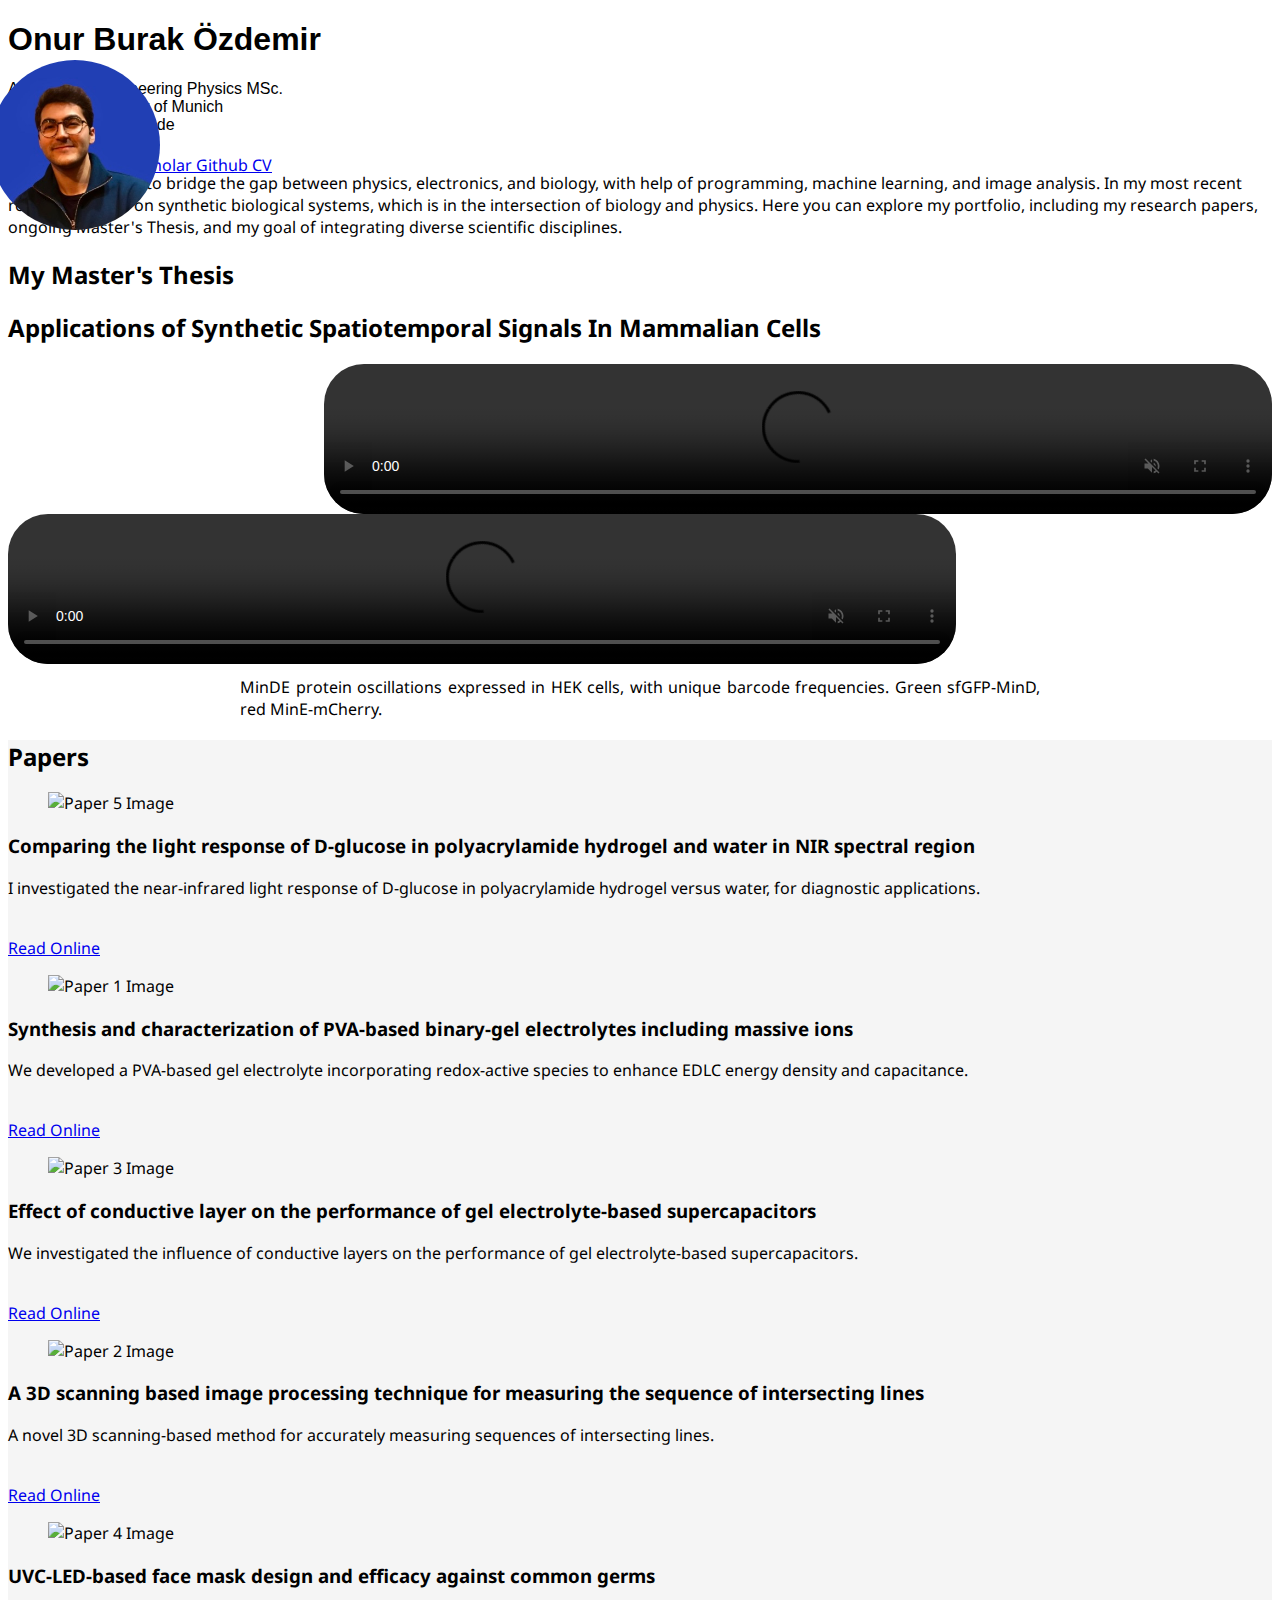
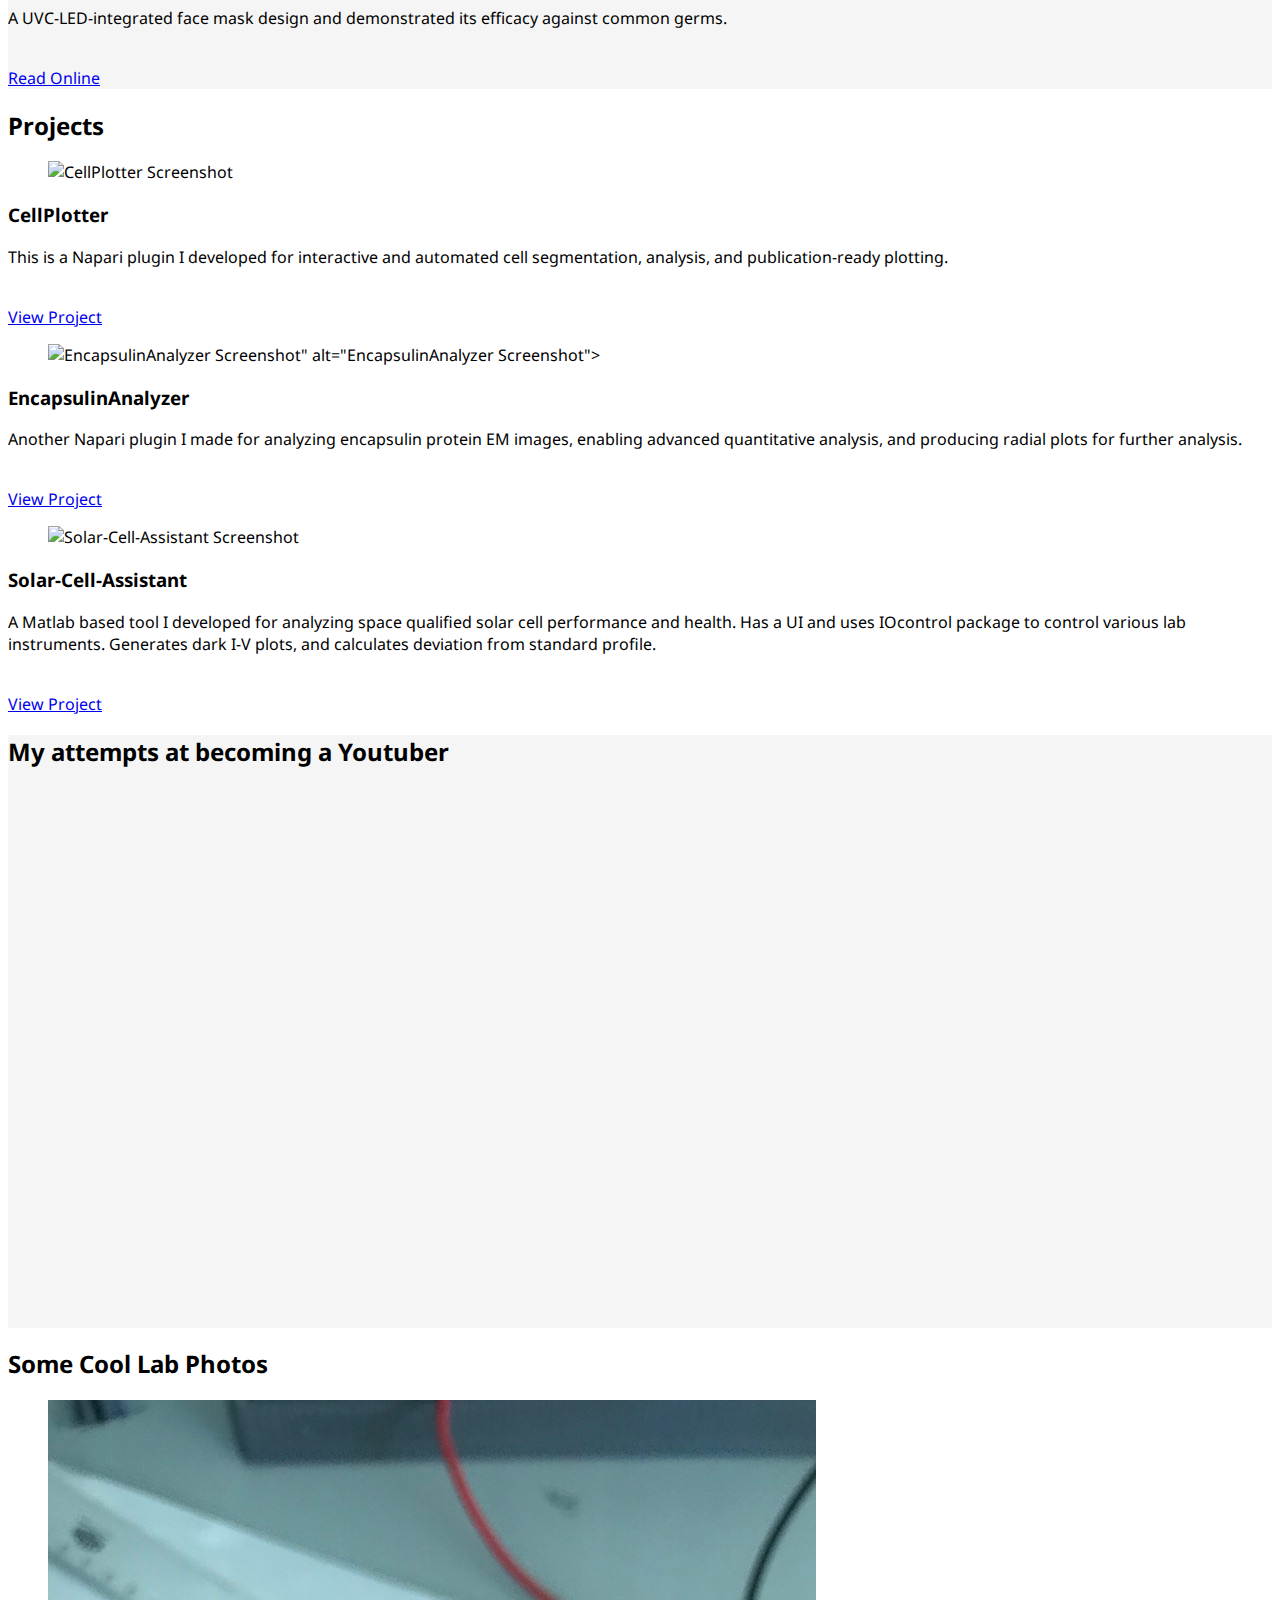
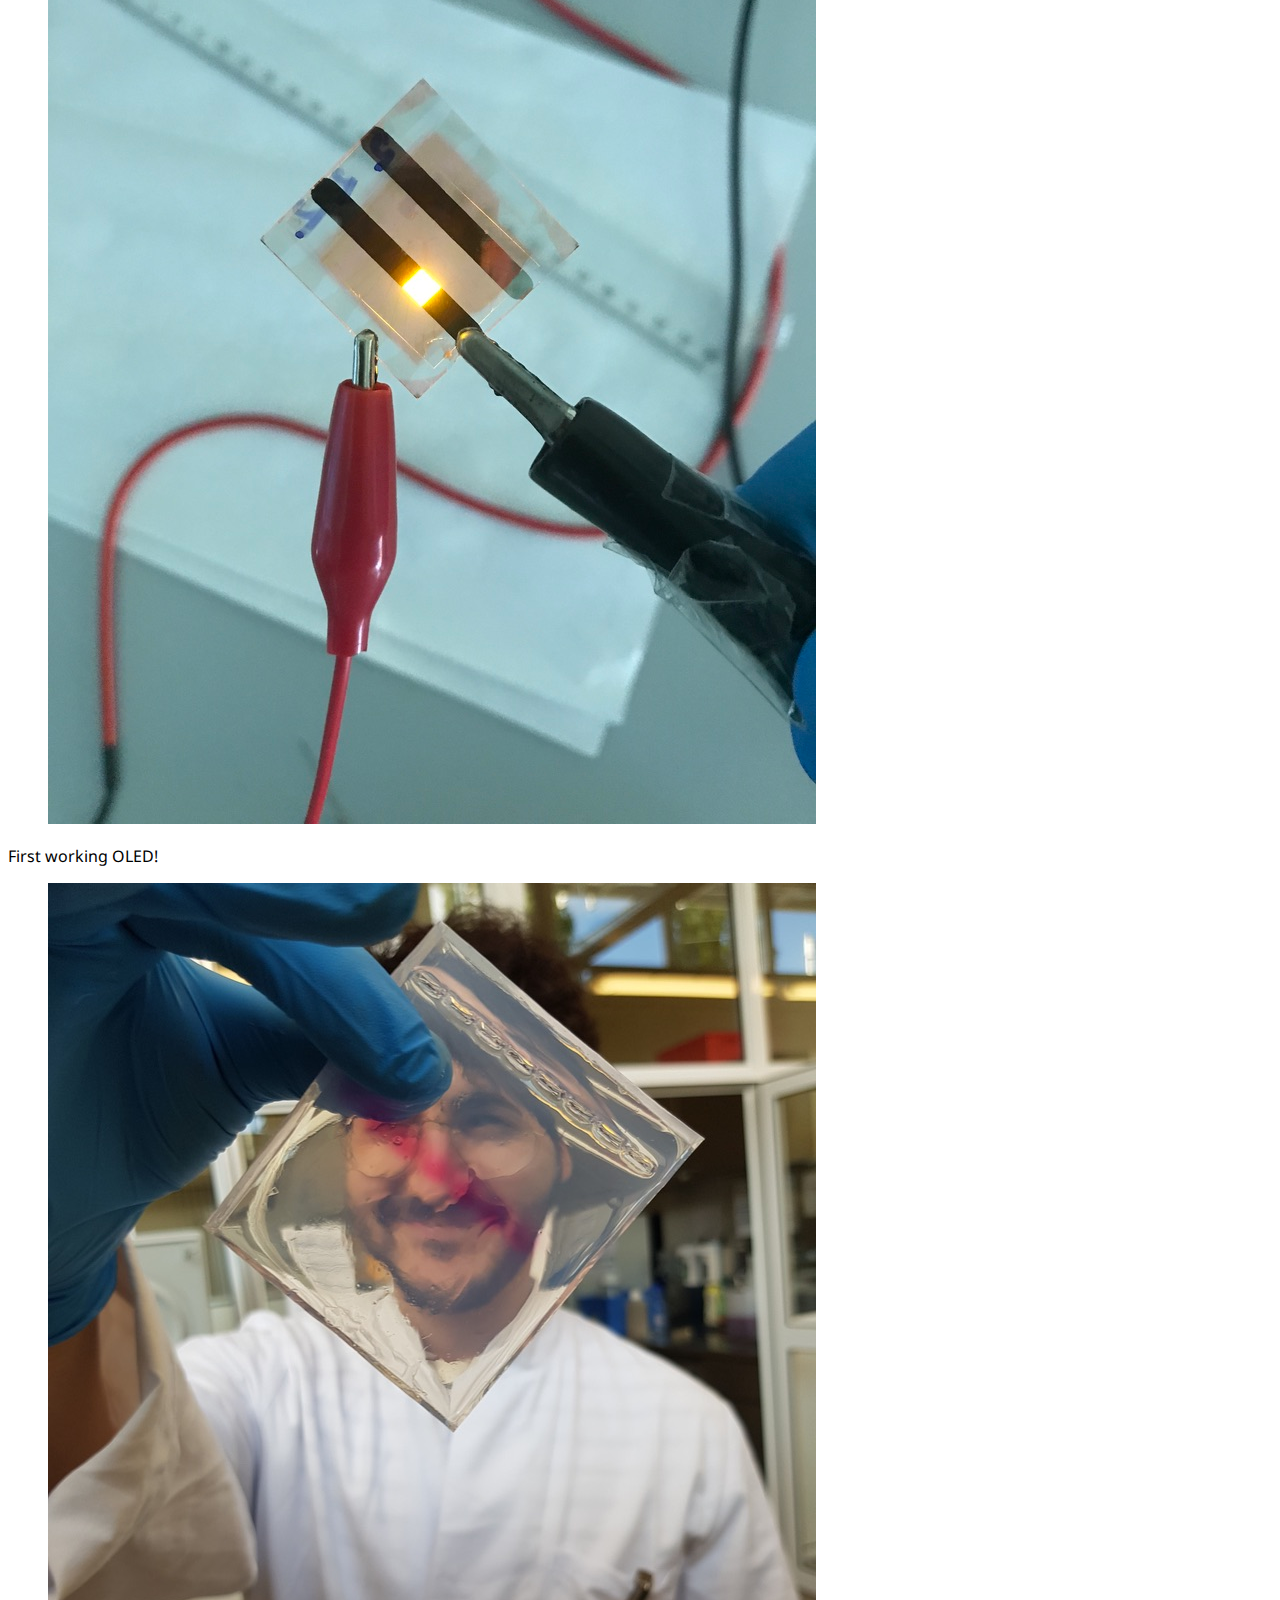
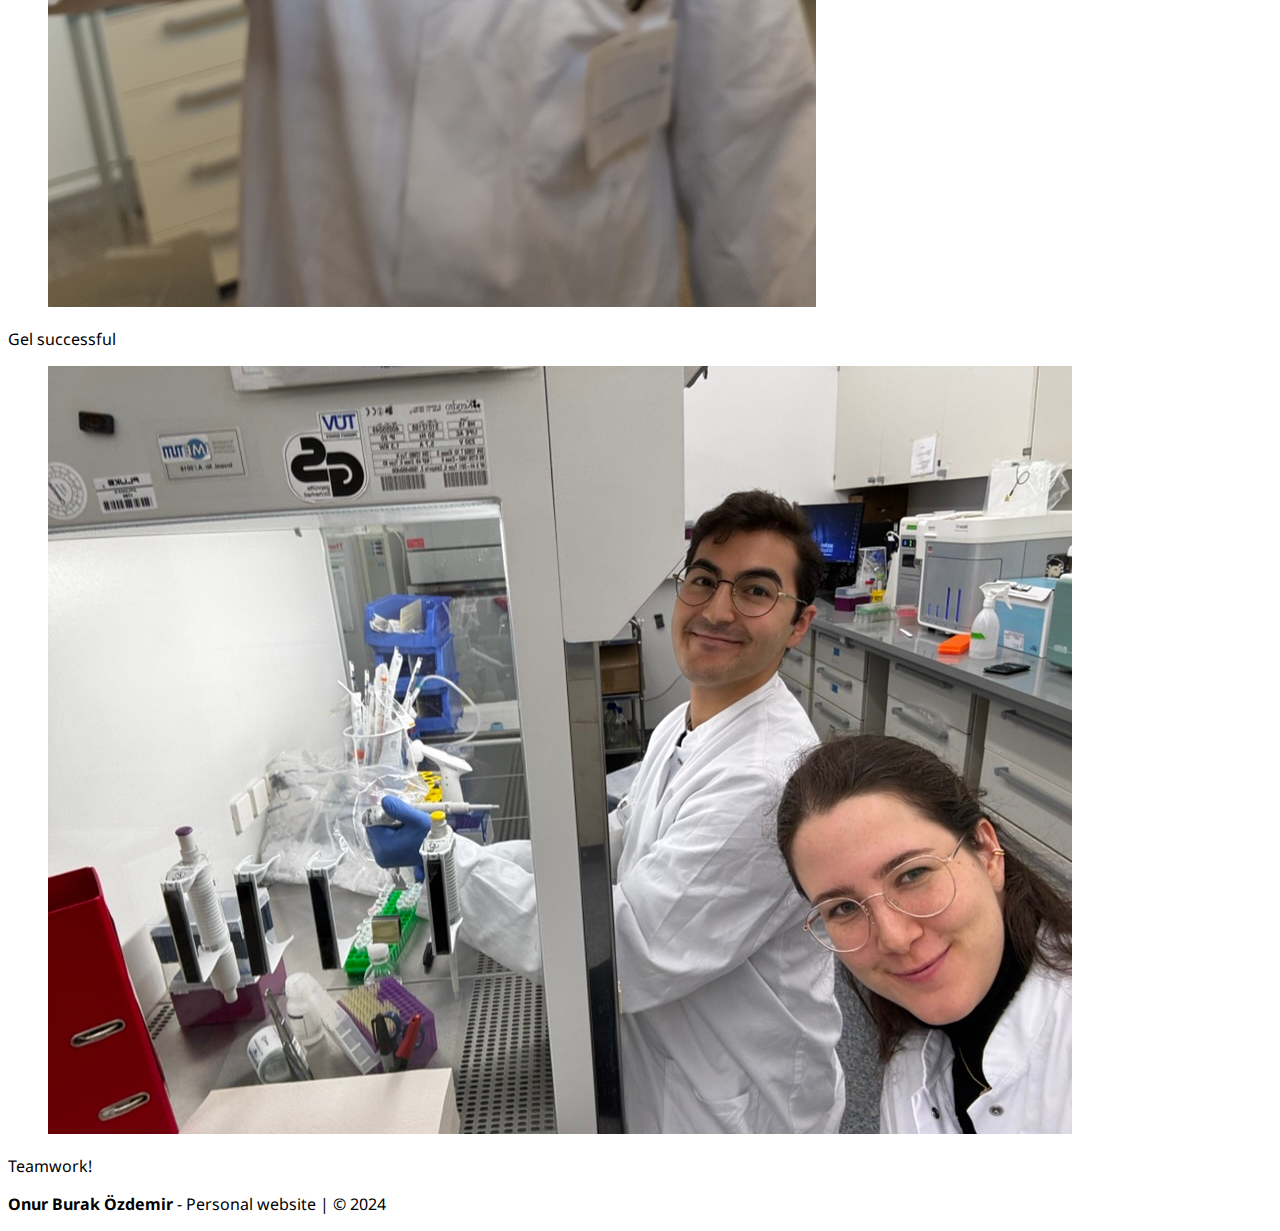
==== commit 7cee0bd5: "Update index.html" ====
--- a/index.html
+++ b/index.html
@@ -5,7 +5,7 @@
   <meta name="description" content="Personal website of Onur Burak Özdemir, showcasing academic achievements, projects, and research.">
   <meta property="og:title" content="Onur Burak Özdemir - Academic and Research Portfolio"/>
   <meta property="og:description" content="Explore the academic journey, research projects, and professional achievements of Onur Burak Özdemir."/>
-  <meta property="og:url" content="https://yourwebsiteurl.com"/>
+  <meta property="og:url" content="onurburakozdemir.github.io"/>
   <meta property="og:image" content="static/image/onur_banner_image.png" />
   <meta property="og:image:width" content="1200"/>
   <meta property="og:image:height" content="630"/>
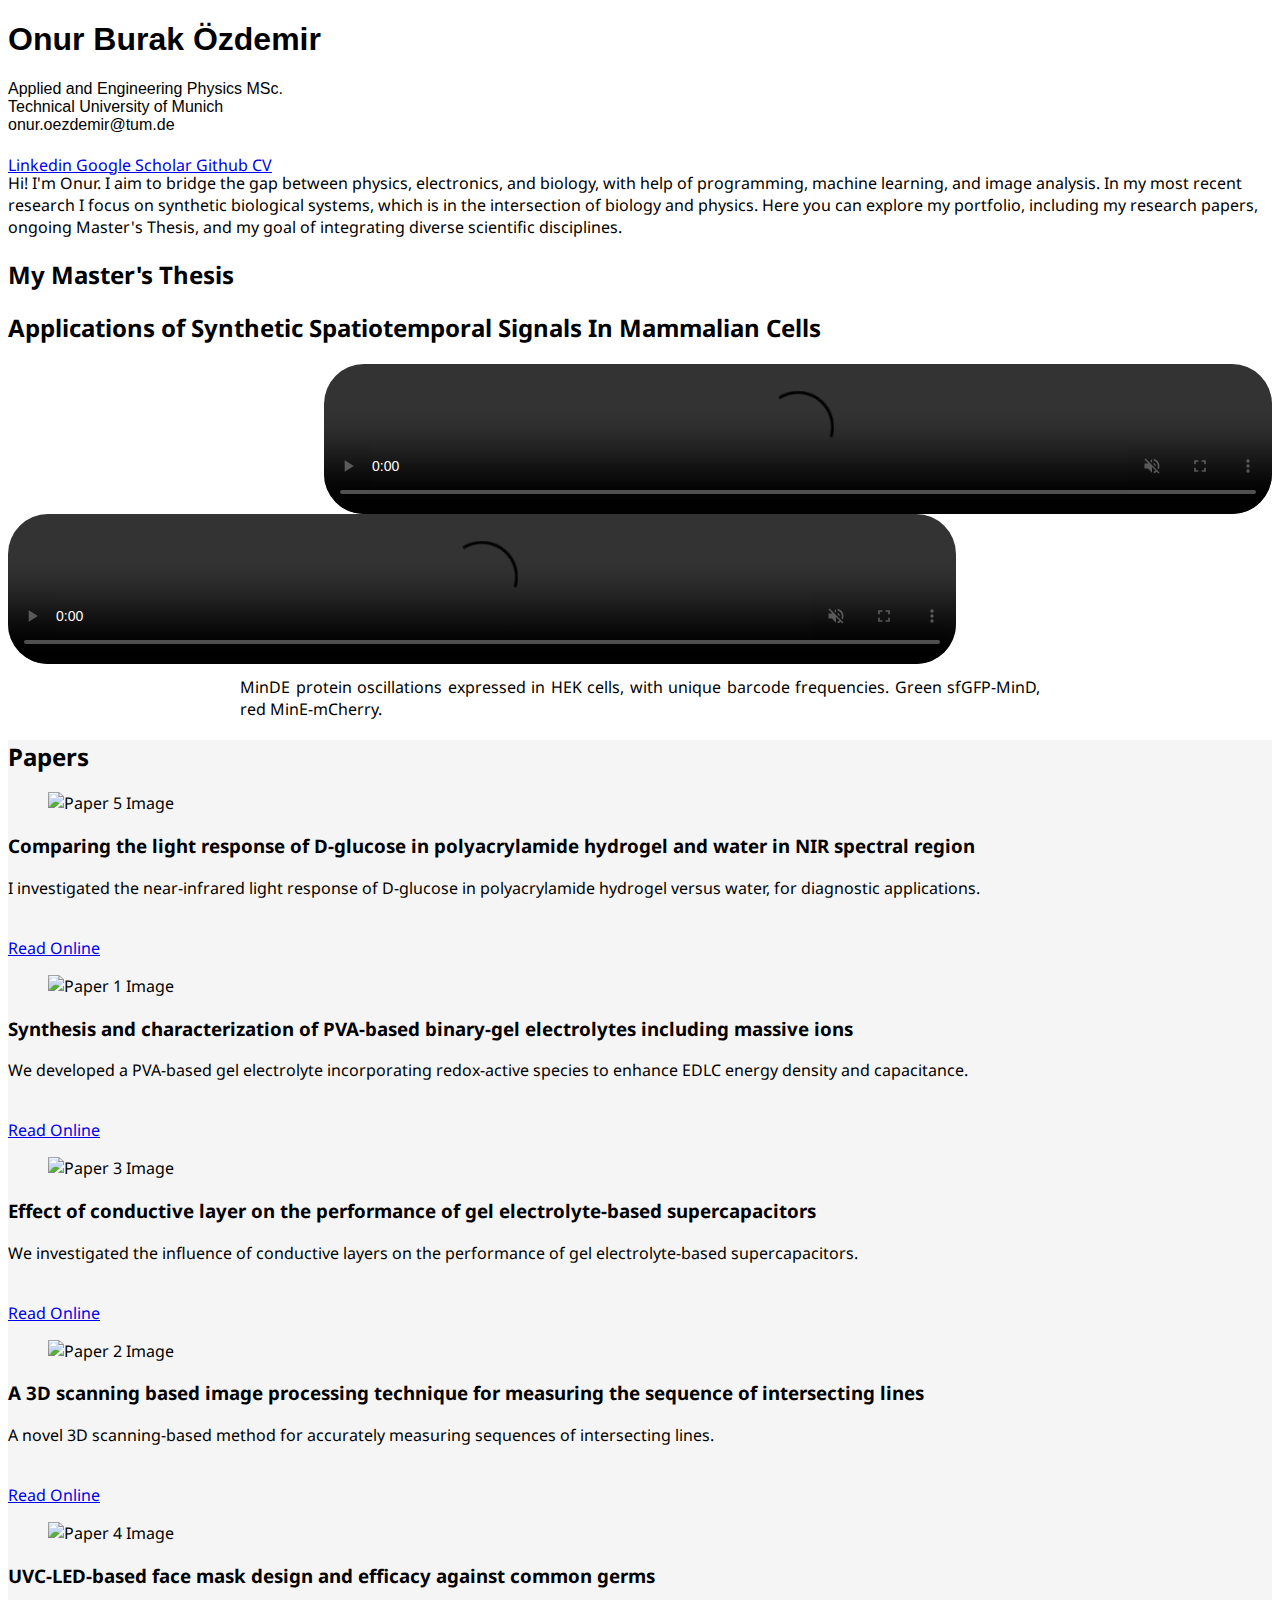
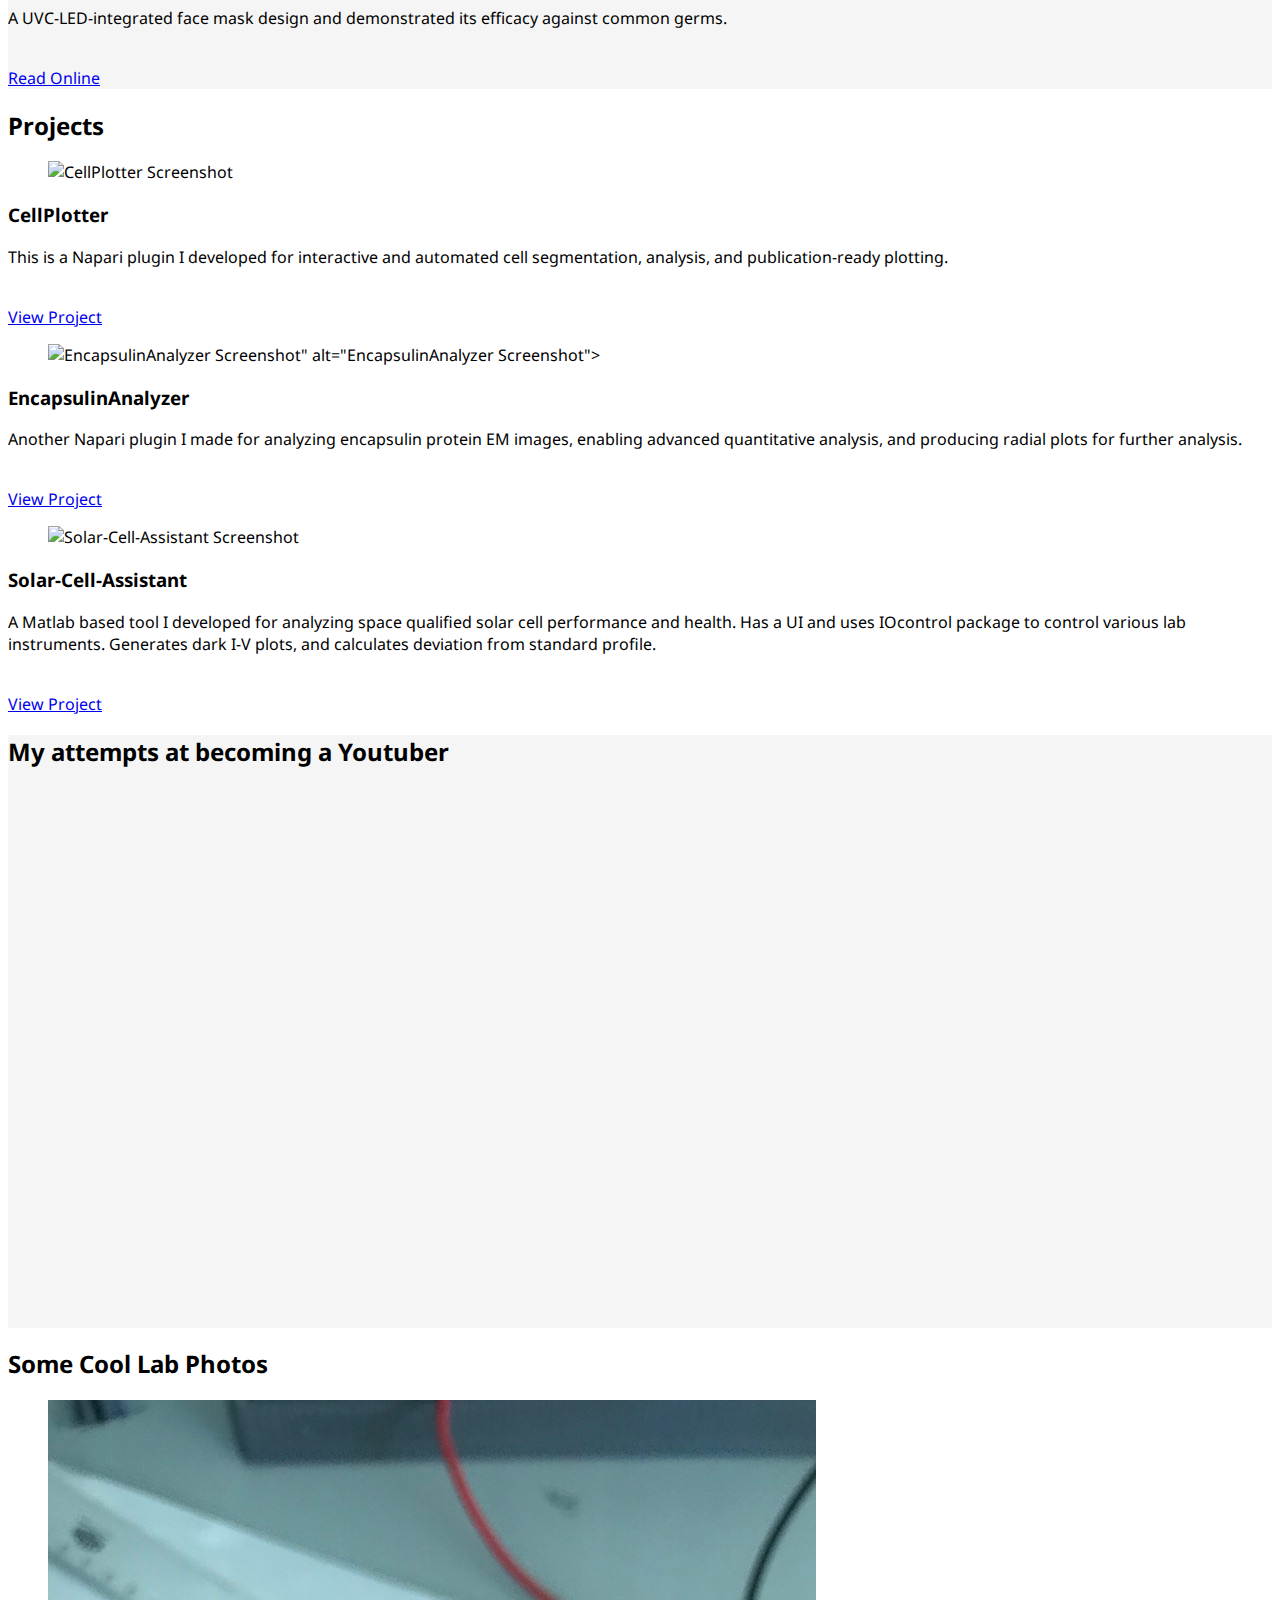
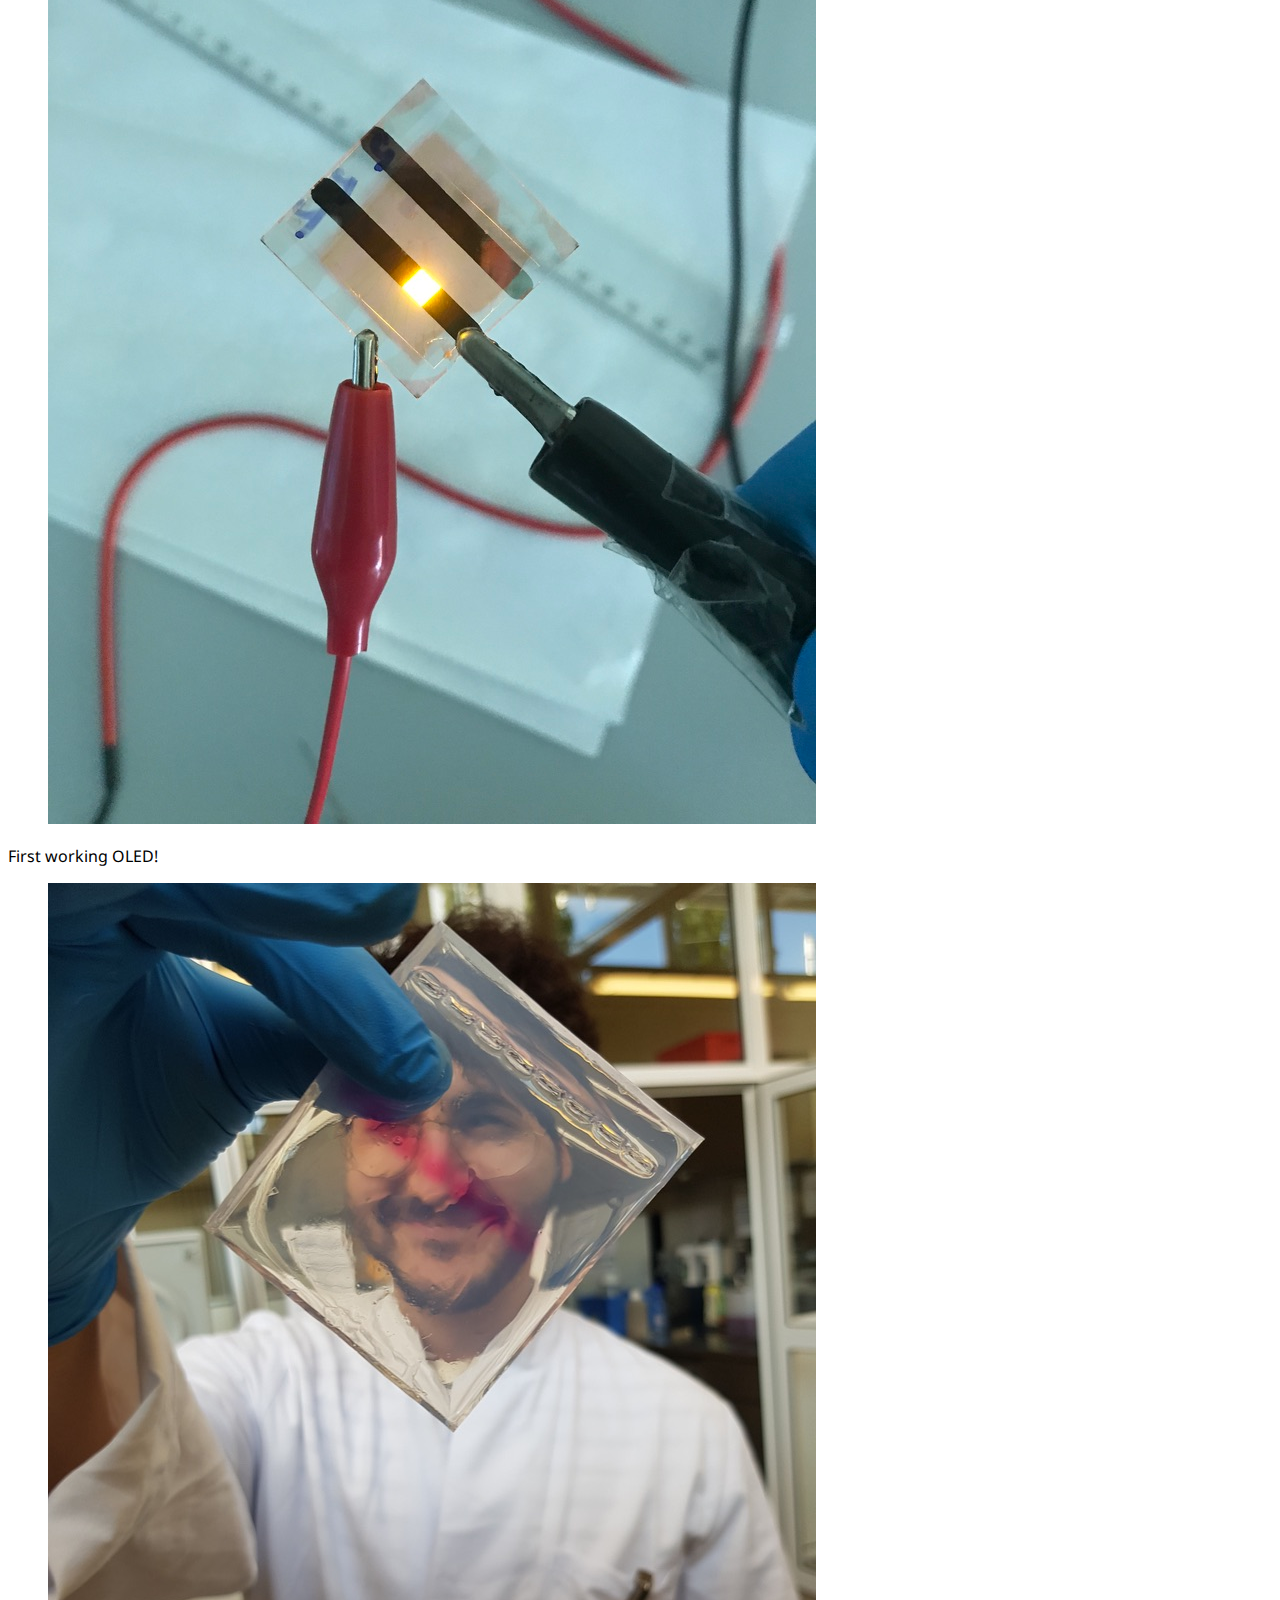
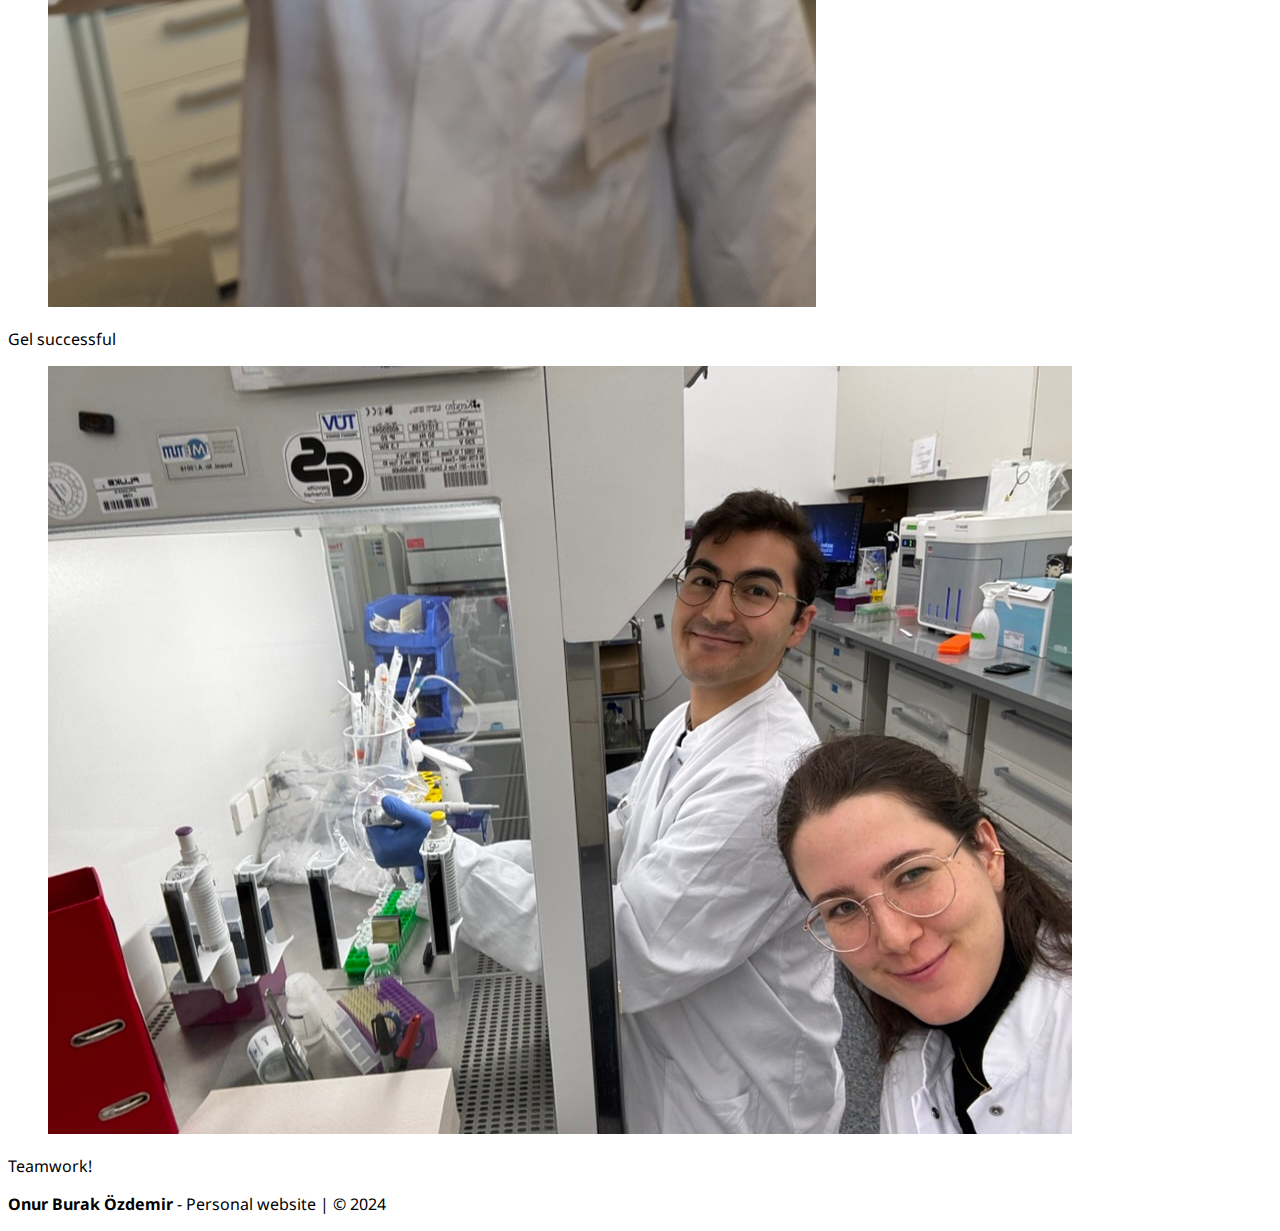
==== commit a71047db: "remove profile picture" ====
--- a/index.html
+++ b/index.html
@@ -54,9 +54,9 @@
             </div> -->
 
             <div class="is-size-5 publication-authors">
-              <div class="profile-picture">
+              <!-- <div class="profile-picture">
                 <img src="static/images/pp.jpeg" alt="Profile Picture">
-              </div>
+              </div> -->
               <span class="author-block"  style="margin-bottom: 20px;"> Applied and Engineering Physics MSc. <br> Technical University of Munich <br> onur.oezdemir@tum.de </span>
               <!-- <span class="eql-cntrb"><small><br><sup>*</sup>Indicates Equal Contribution</small></span> -->
             </div> 
--- a/static/css/index.css
+++ b/static/css/index.css
@@ -1,5 +1,16 @@
 body {
   font-family: 'Noto Sans', sans-serif;
+}
+
+@media screen and (max-width: 768px) {
+  .profile-picture {
+    position: relative;
+    top: auto;
+    left: auto;
+    margin: 20px auto;
+    width: 100px;
+    height: 100px;
+  }
 }
 
 .footer .icon-link {
@@ -150,6 +161,7 @@
   height: 170px;
   overflow: hidden;
   border-radius: 50%;
+  z-index: -1;
 }
 
 .profile-picture img {
@@ -157,3 +169,20 @@
   height: 100%;
   object-fit: cover;
 }
+
+@media screen and (max-width: 768px) {
+  /* Adjust banner and video widths for mobile devices */
+  .publication-banner {
+    width: 100%;
+  }
+  .publication-banner video,
+  .video-center video {
+    max-width: 100%;
+  }
+  .publication-video {
+    width: 100%;
+  }
+  .publication-video iframe {
+    width: 100%;
+  }
+}
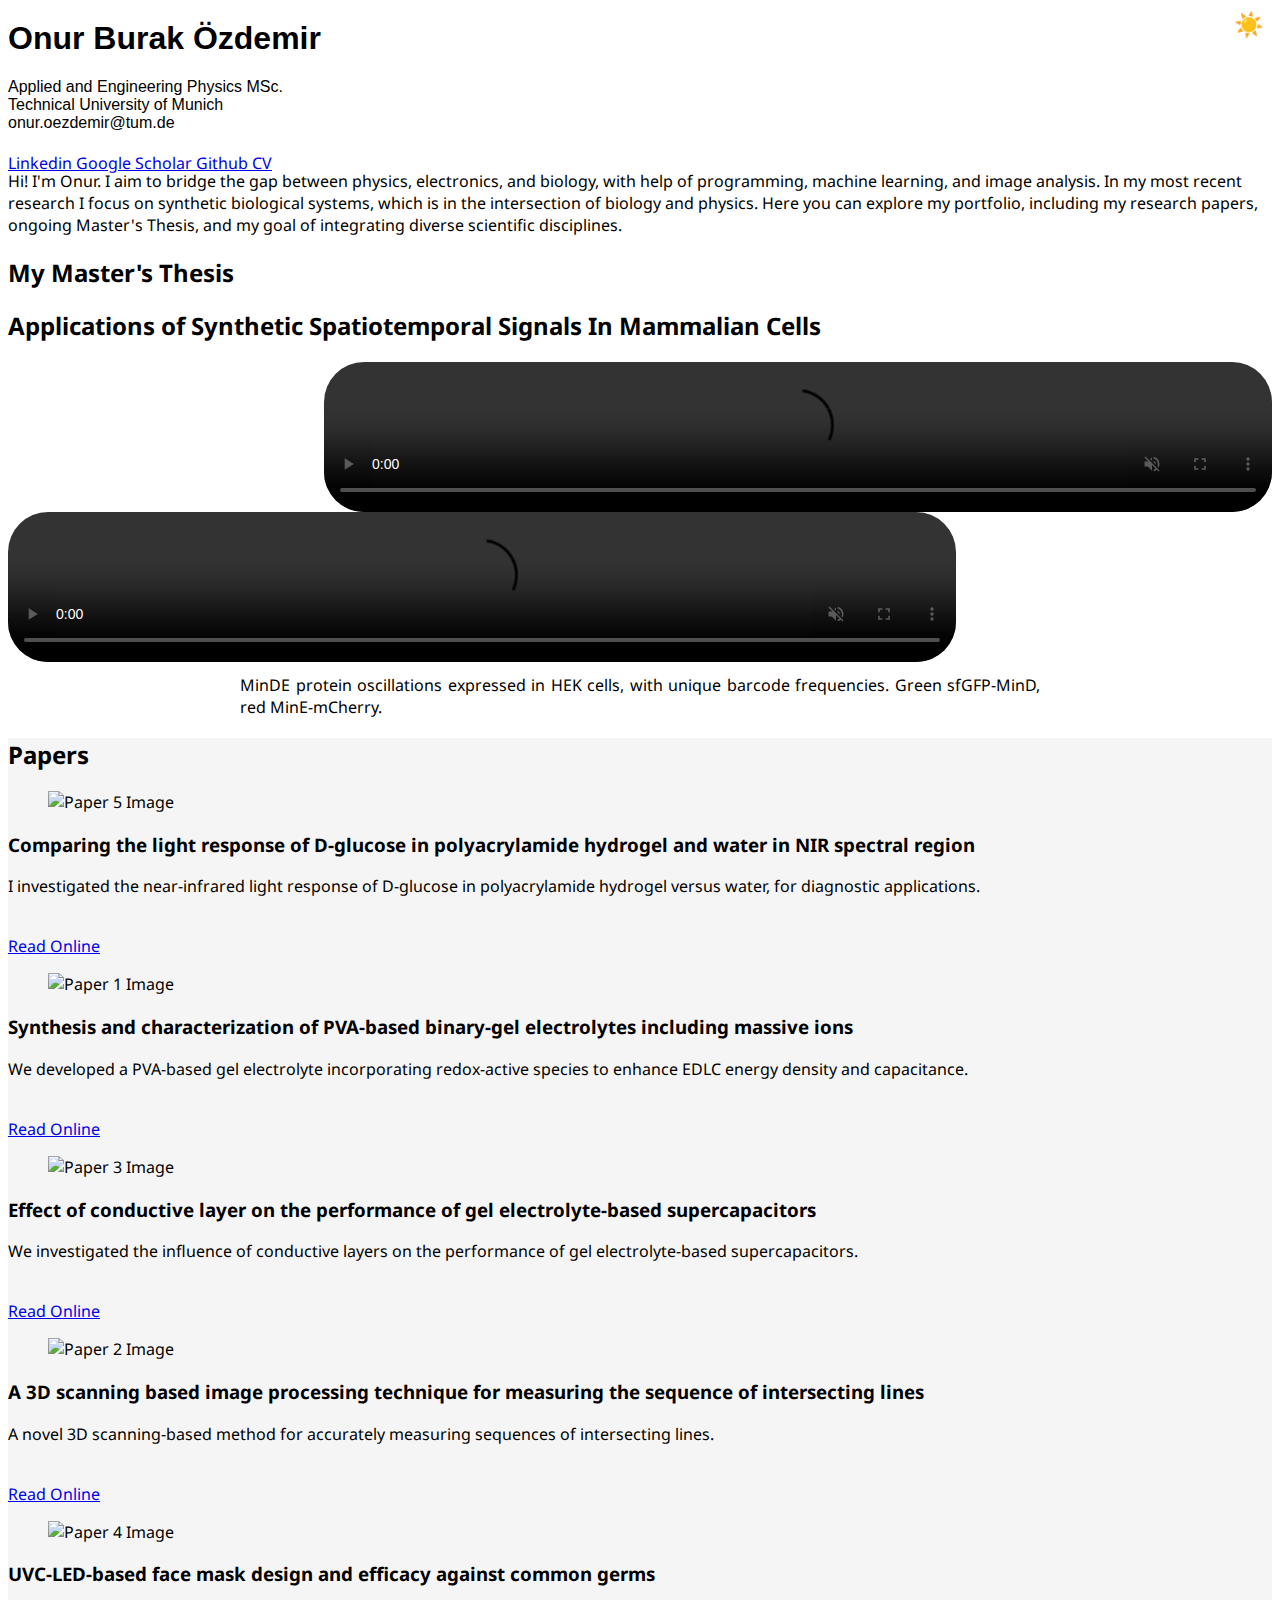
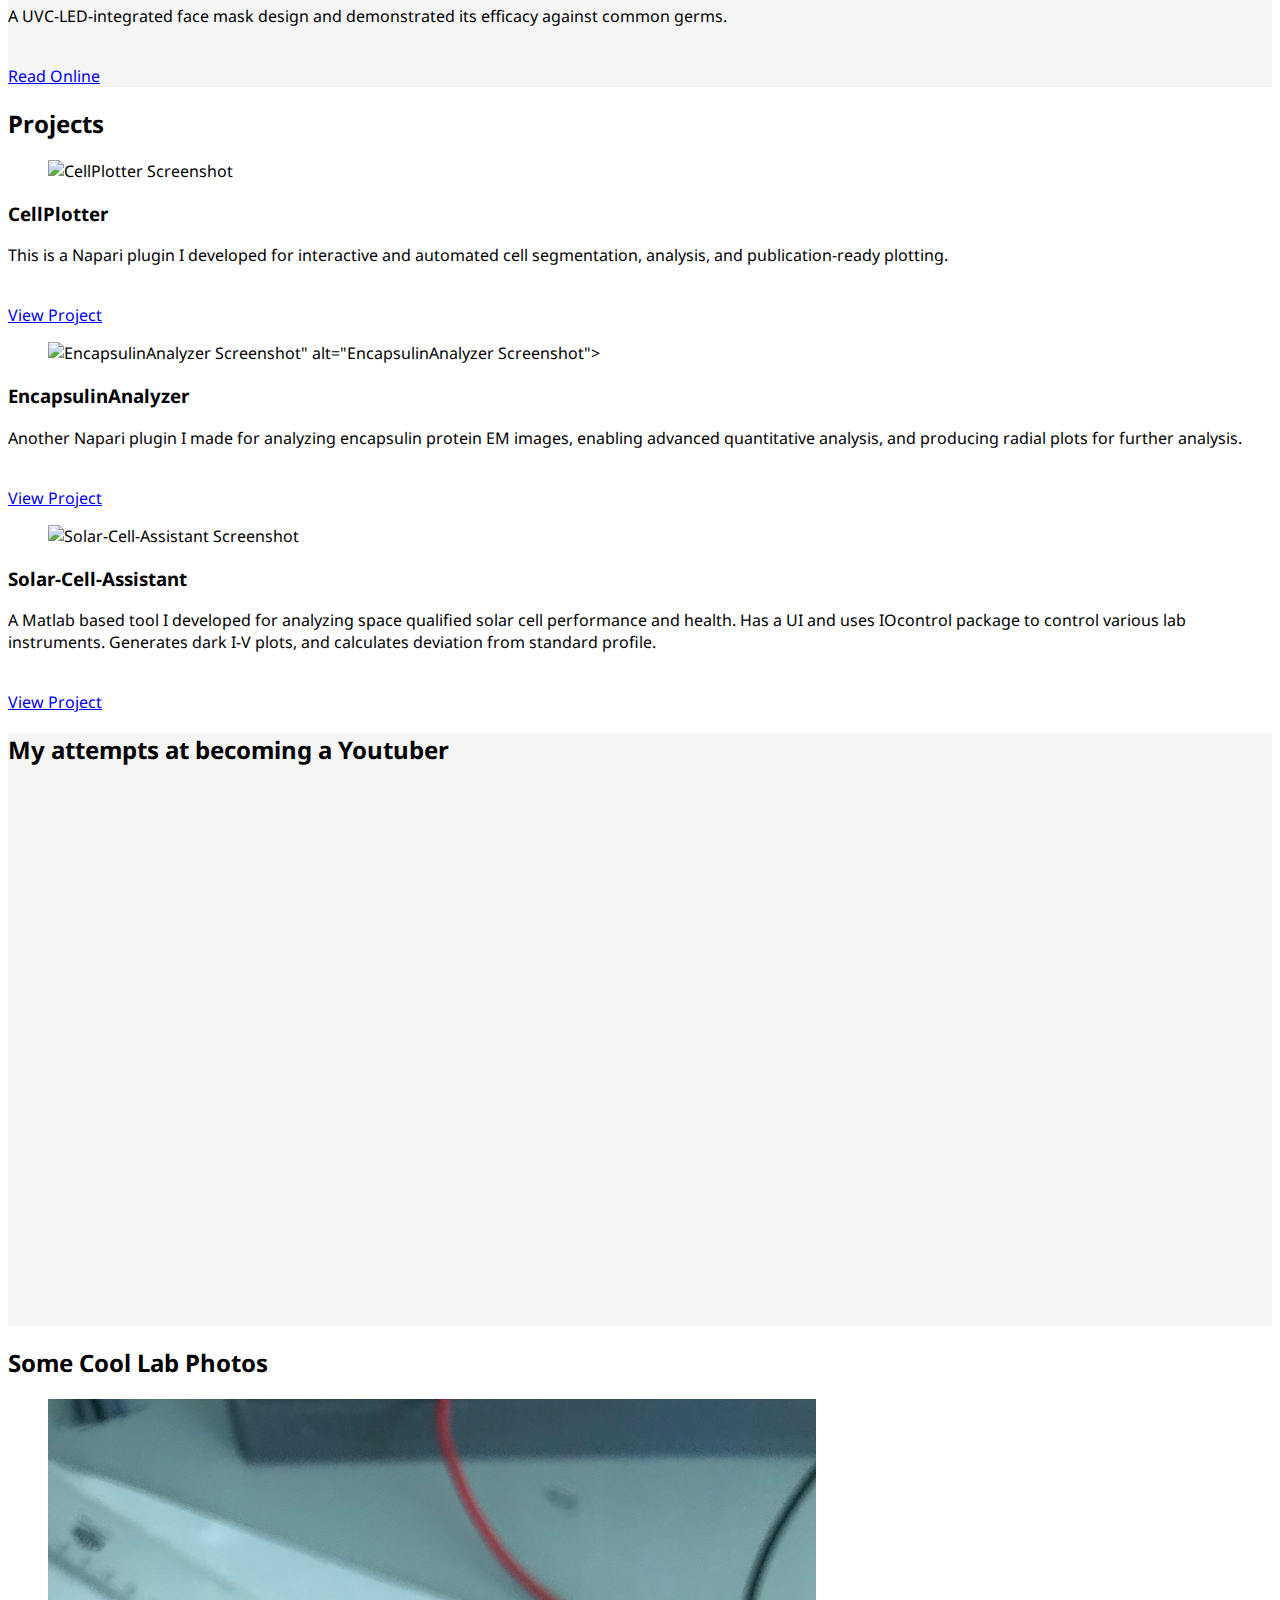
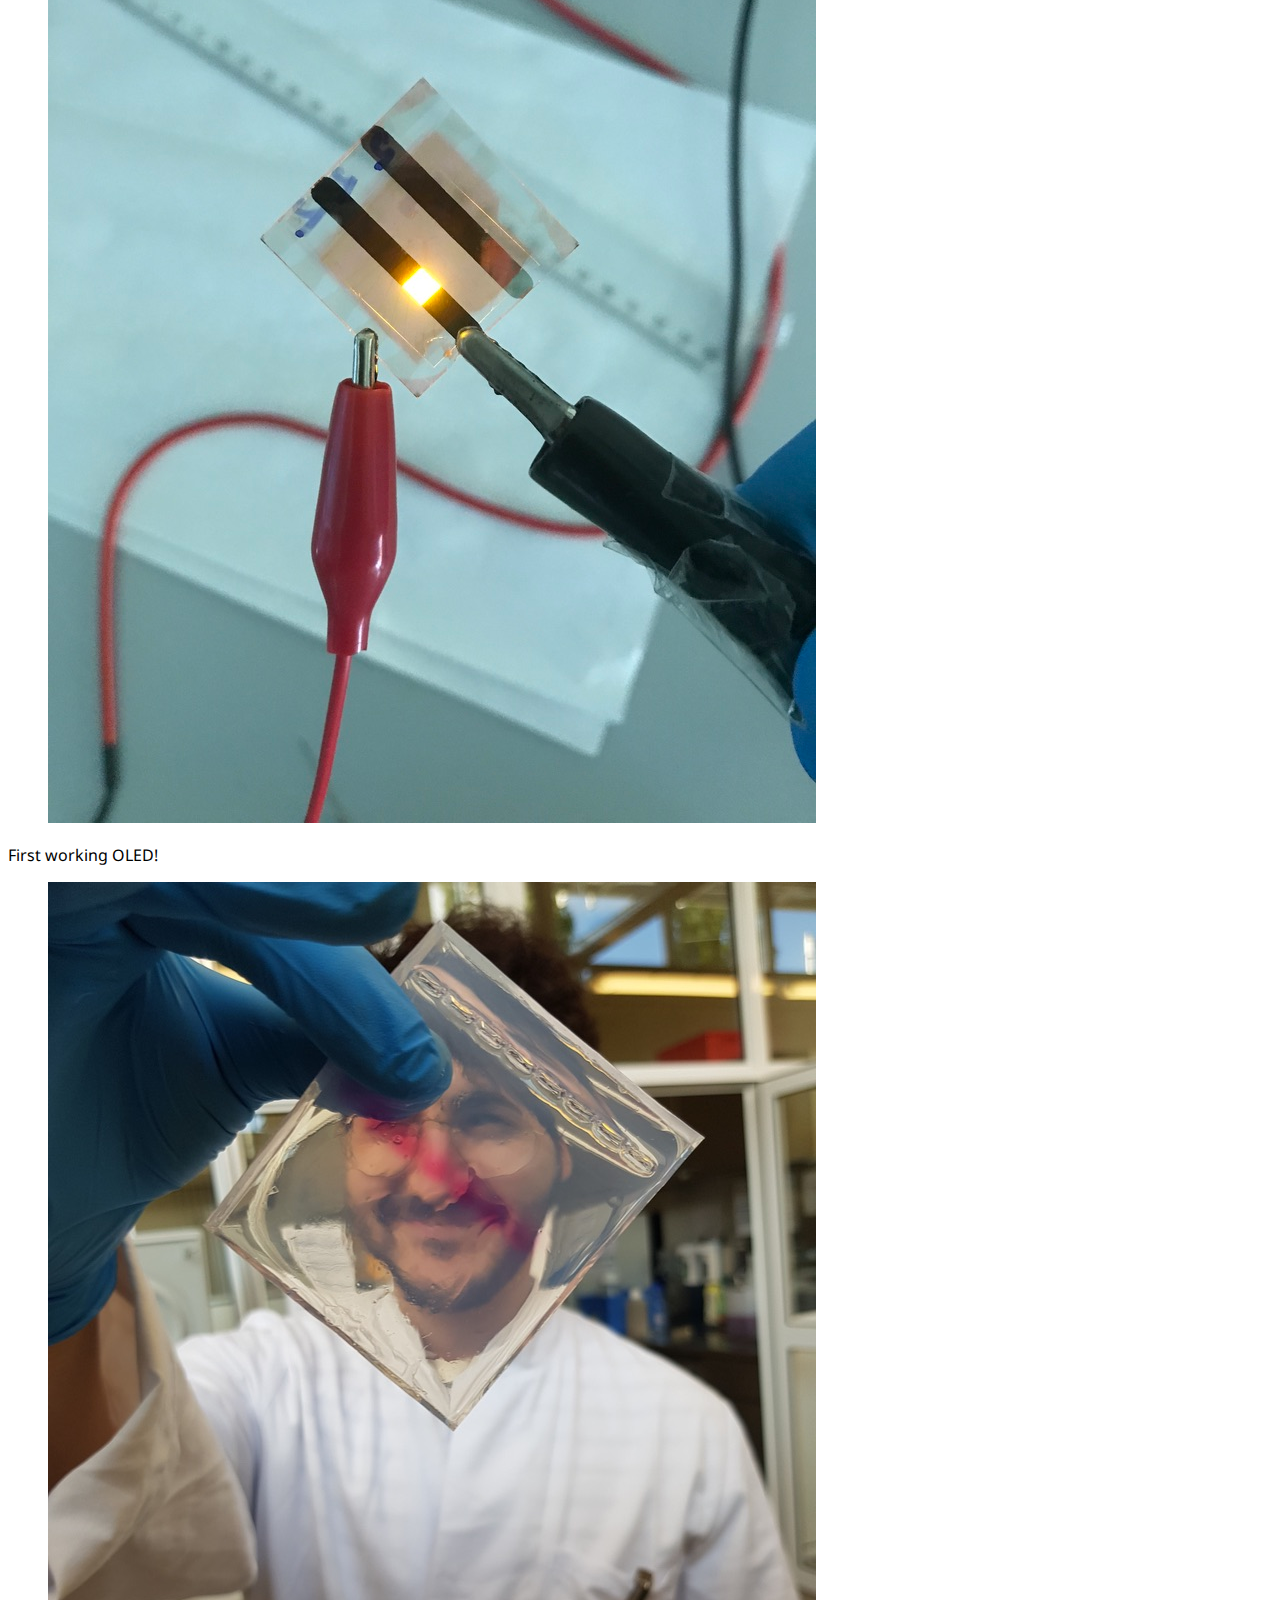
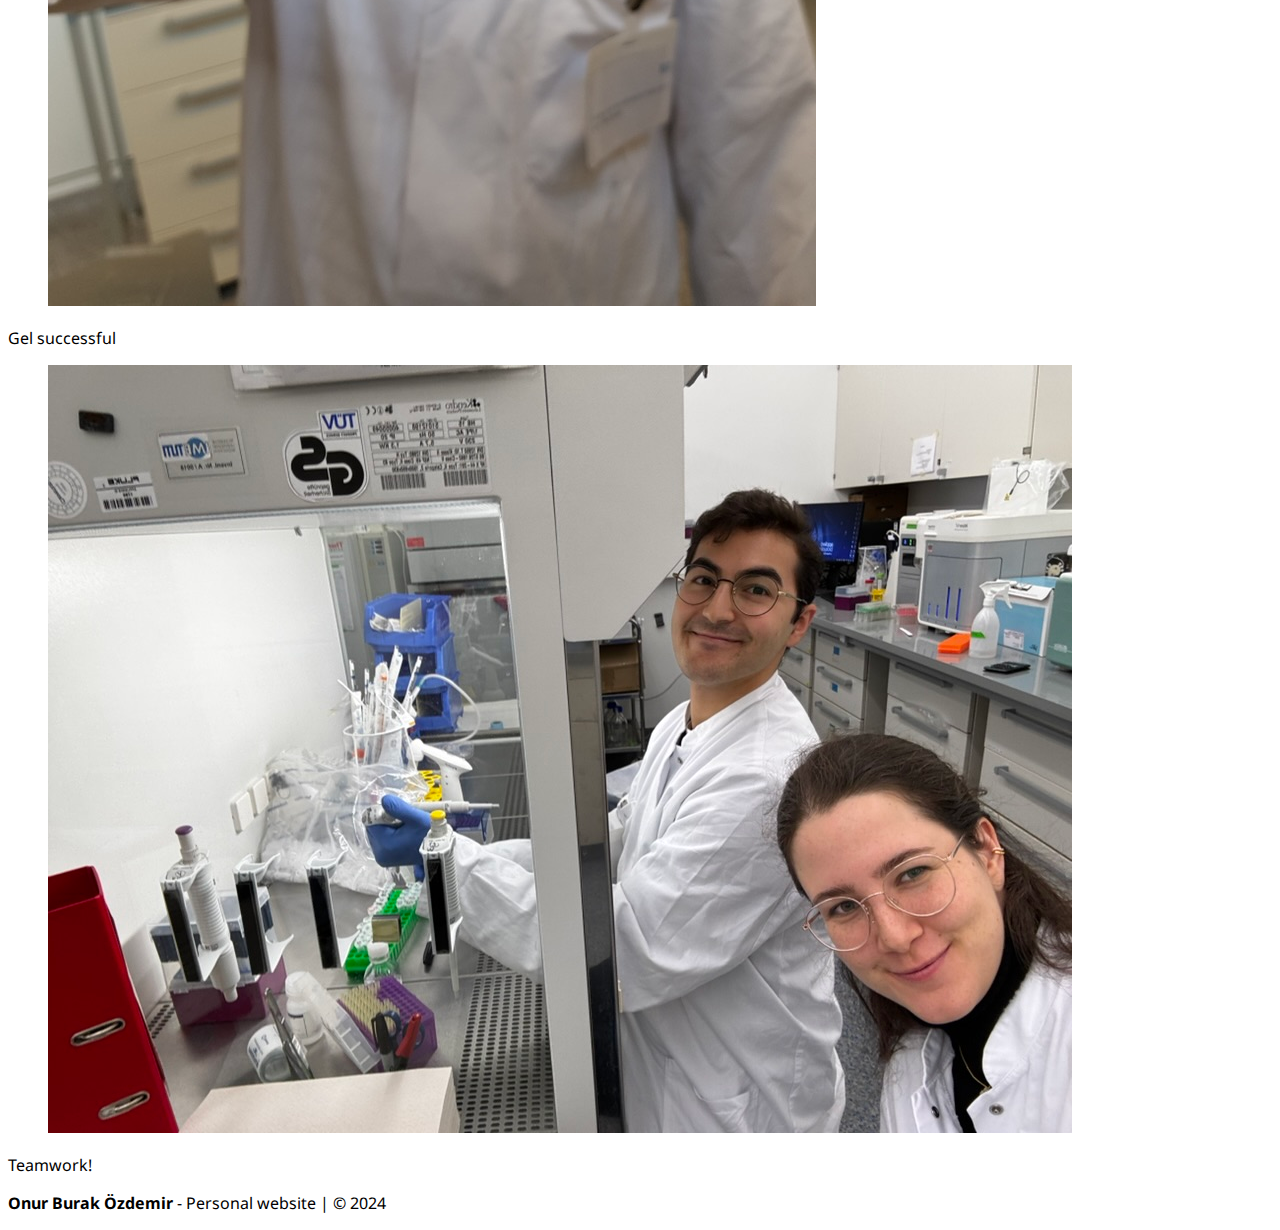
==== commit 11a1e5a7: "added theme" ====
--- a/index.html
+++ b/index.html
@@ -27,6 +27,36 @@
   <link rel="stylesheet" href="static/css/fontawesome.all.min.css">
   <link rel="stylesheet" href="https://cdn.jsdelivr.net/gh/jpswalsh/academicons@1/css/academicons.min.css">
   <link rel="stylesheet" href="static/css/index.css">
+  <style>
+    .dark-theme {
+      background-color: #121212;
+      color: white;
+    }
+    .dark-theme * {
+      color: white !important;
+    }
+    .dark-theme .hero, .dark-theme .section {
+      background-color: #121212 !important;
+    }
+    .dark-theme a {
+      color: white;
+    }
+    .dark-theme .footer {
+      background-color: #121212 !important;
+      color: white;
+    }
+    .dark-theme .papers-section,
+    .dark-theme .projects-section,
+    .dark-theme .hero.is-light,
+    .dark-theme .section.is-light {
+      background-color: #121212 !important;
+    }
+    .dark-theme .card,
+    .dark-theme .card-content {
+      background-color: #121212 !important;
+      color: white;
+    }
+  </style>
 
   <script src="https://ajax.googleapis.com/ajax/libs/jquery/3.5.1/jquery.min.js"></script>
   <script src="https://documentcloud.adobe.com/view-sdk/main.js"></script>
@@ -42,7 +72,8 @@
       <div class="container is-max-desktop">
         <div class="columns is-centered">
           <div class="column has-text-centered">
-       <h1 class="title is-1 publication-title">Onur Burak Özdemir </h1>
+       <h1 class="title is-1 publication-title" style="margin-top: 20px;">Onur Burak Özdemir </h1>
+       <button id="dark-mode-toggle" style="position: absolute; top: 10px; right: 10px; background: none; border: none; font-size: 1.5em; cursor: pointer;">☀️</button>
        <!-- <div class="is-size-5 publication-authors">
               <span class="author-block">
                 <a href="https://www.linkedin.com/in/onurburakozdemir" target="_blank">Onur Burak Özdemir</a><sup>*</sup>,</span>
@@ -143,10 +174,10 @@
   <!-- End paper abstract -->
 
 
-  <section class="section thesis-section" style="margin-top: 15px;">
+  <section class="section thesis-section" style="margin-top: 10px;">
   <div class="container is-max-desktop">
     <h2 class="title is-3">My Master's Thesis</h2>
-    <h2 class="subtitle">Applications of Synthetic Spatiotemporal Signals In Mammalian Cells</h2>
+    <h2 class="subtitle" style="margin-top: 2px;">Applications of Synthetic Spatiotemporal Signals In Mammalian Cells</h2>
     <div class="columns is-centered">
       <div class="column is-7" style="display: flex; justify-content: right;">
         <video poster="" id="video1" autoplay controls muted loop style="width: 75%; height: auto; border-radius: 40px;">
@@ -504,4 +535,15 @@
       </p>
     </div>
   </footer>
+  <script>
+    const toggleButton = document.getElementById('dark-mode-toggle');
+    toggleButton.addEventListener('click', () => {
+      document.body.classList.toggle('dark-theme');
+      if (document.body.classList.contains('dark-theme')) {
+        toggleButton.innerHTML = '🌙';
+      } else {
+        toggleButton.innerHTML = '☀️';
+      }
+    });
+  </script>
 </body>
